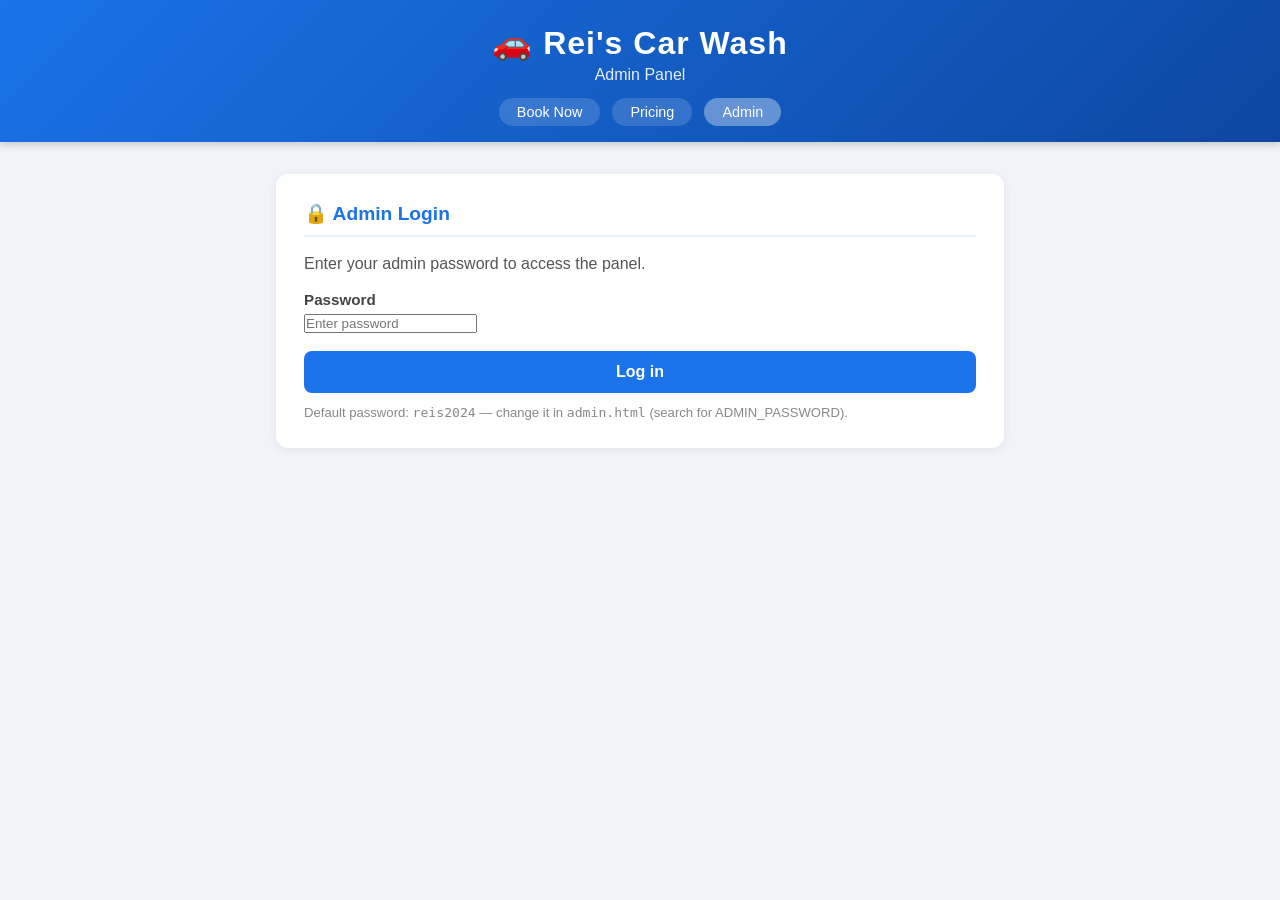
==== admin.html @ 037c61a2 "Add Rei's Car Wash scheduling and payment system Full-featured car wash booking system with no paid " ====
<!DOCTYPE html>
<html lang="en">
<head>
  <meta charset="UTF-8" />
  <meta name="viewport" content="width=device-width, initial-scale=1.0" />
  <title>Admin – Rei's Car Wash</title>
  <link rel="stylesheet" href="style.css" />
</head>
<body>

<header>
  <h1>🚗 Rei's Car Wash</h1>
  <p>Admin Panel</p>
  <nav>
    <a href="index.html">Book Now</a>
    <a href="pricing.html">Pricing</a>
    <a href="admin.html" class="active">Admin</a>
  </nav>
</header>

<div class="container">

  <!-- ── Password gate ─────────────────────── -->
  <div id="loginGate" class="card">
    <h2>🔒 Admin Login</h2>
    <p style="color:#555;margin-bottom:18px">Enter your admin password to access the panel.</p>
    <div class="form-group">
      <label for="adminPass">Password</label>
      <input type="password" id="adminPass" placeholder="Enter password" />
    </div>
    <button class="btn btn-primary" onclick="adminLogin()">Log in</button>
    <p style="margin-top:12px;font-size:0.82rem;color:#888">
      Default password: <code>reis2024</code>
      — change it in <code>admin.html</code> (search for ADMIN_PASSWORD).
    </p>
  </div>

  <!-- ── Admin content (hidden until login) ─ -->
  <div id="adminContent" style="display:none">

    <!-- Tabs -->
    <div style="display:flex;gap:10px;margin-bottom:20px;flex-wrap:wrap">
      <button class="btn btn-primary btn-sm" onclick="showTab('bookings')">📅 Bookings</button>
      <button class="btn btn-secondary btn-sm" onclick="showTab('schedule')">🕐 Schedule</button>
      <button class="btn btn-secondary btn-sm" onclick="showTab('pricing')">💰 Pricing</button>
      <button class="btn btn-secondary btn-sm" onclick="showTab('settings')">⚙️ Settings</button>
      <button class="btn btn-danger btn-sm" onclick="adminLogout()" style="margin-left:auto">Log out</button>
    </div>

    <!-- ── Bookings tab ──────────────────── -->
    <div id="tab-bookings" class="tab-panel">

      <div class="card">
        <h2>All Bookings</h2>

        <!-- Filter bar -->
        <div style="display:flex;gap:10px;margin-bottom:18px;flex-wrap:wrap;align-items:center">
          <input type="date" id="filterDate" style="flex:1;min-width:140px"
                 onchange="renderBookings()" placeholder="Filter by date" />
          <select id="filterStatus" style="flex:1;min-width:120px" onchange="renderBookings()">
            <option value="">All statuses</option>
            <option value="pending">Pending</option>
            <option value="confirmed">Confirmed</option>
            <option value="cancelled">Cancelled</option>
          </select>
          <button class="btn btn-secondary btn-sm" onclick="clearFilters()">Clear</button>
        </div>

        <div id="bookingsList"></div>
        <p id="noBookings" style="color:#888;text-align:center;display:none">No bookings found.</p>
      </div>

      <!-- Booking stats -->
      <div class="card">
        <h2>Quick Stats</h2>
        <div id="statsPanel" style="display:grid;grid-template-columns:repeat(auto-fit,minmax(140px,1fr));gap:16px"></div>
      </div>
    </div>

    <!-- ── Schedule tab ──────────────────── -->
    <div id="tab-schedule" class="tab-panel" style="display:none">
      <div class="card">
        <h2>Weekly Schedule</h2>
        <p style="color:#555;margin-bottom:18px">
          Toggle days on/off and set your opening &amp; closing times. Changes save automatically.
        </p>
        <div id="scheduleEditor"></div>
        <button class="btn btn-primary" style="margin-top:18px" onclick="saveSchedule()">
          💾 Save Schedule
        </button>
        <div id="scheduleMsg" style="margin-top:10px"></div>
      </div>
    </div>

    <!-- ── Pricing tab ───────────────────── -->
    <div id="tab-pricing" class="tab-panel" style="display:none">
      <div class="card">
        <h2>Edit Prices &amp; Durations</h2>
        <p style="color:#555;margin-bottom:18px">
          Update prices and service durations. Changes take effect immediately.
        </p>
        <div id="pricingEditor"></div>
        <button class="btn btn-primary" style="margin-top:18px" onclick="savePricing()">
          💾 Save Prices
        </button>
        <div id="pricingMsg" style="margin-top:10px"></div>
      </div>
    </div>

    <!-- ── Settings tab ─────────────────── -->
    <div id="tab-settings" class="tab-panel" style="display:none">
      <div class="card">
        <h2>Business Settings</h2>
        <div class="form-group">
          <label>Business name</label>
          <input type="text" id="settingName" />
        </div>
        <div class="form-group">
          <label>Your email (for records)</label>
          <input type="email" id="settingEmail" />
        </div>
        <div class="form-group">
          <label>PayPal.me username</label>
          <input type="text" id="settingPaypal" placeholder="e.g. ReisCarWash" />
          <small style="color:#888">Customers will pay to paypal.me/<em>YourUsername</em></small>
        </div>
        <div class="form-group">
          <label>Booking window (days ahead)</label>
          <input type="number" id="settingWindow" min="1" max="90" />
        </div>
        <div class="form-group">
          <label>Confirmation message</label>
          <textarea id="settingMsg"></textarea>
        </div>
        <button class="btn btn-primary" onclick="saveSettings()">💾 Save Settings</button>
        <div id="settingsMsg" style="margin-top:10px"></div>
      </div>

      <div class="card">
        <h2>⚠️ Danger Zone</h2>
        <p style="color:#555;margin-bottom:14px">These actions cannot be undone.</p>
        <button class="btn btn-danger" onclick="clearAllBookings()">🗑️ Delete all bookings</button>
        <button class="btn btn-danger" style="margin-left:10px" onclick="resetSchedule()">↩️ Reset schedule to default</button>
      </div>
    </div>

  </div><!-- /#adminContent -->

</div><!-- /.container -->

<script src="data.js"></script>
<script>
/* ============================================
   Admin panel logic
   ============================================ */

// ── Change this password ──────────────────────
const ADMIN_PASSWORD = "reis2024";
// ─────────────────────────────────────────────

function adminLogin() {
  const pass = document.getElementById("adminPass").value;
  if (pass === ADMIN_PASSWORD) {
    sessionStorage.setItem("rcw_admin", "1");
    document.getElementById("loginGate").style.display = "none";
    document.getElementById("adminContent").style.display = "block";
    showTab("bookings");
    loadSettings();
  } else {
    alert("Incorrect password. Try again.");
  }
}

function adminLogout() {
  sessionStorage.removeItem("rcw_admin");
  location.reload();
}

// Auto-login if already authenticated this session
if (sessionStorage.getItem("rcw_admin") === "1") {
  document.getElementById("loginGate").style.display = "none";
  document.getElementById("adminContent").style.display = "block";
}

// ── Tab switching ────────────────────────────
function showTab(name) {
  document.querySelectorAll(".tab-panel").forEach(el => el.style.display = "none");
  document.getElementById("tab-" + name).style.display = "block";

  if (name === "bookings")  { renderBookings(); renderStats(); }
  if (name === "schedule")  renderScheduleEditor();
  if (name === "pricing")   renderPricingEditor();
  if (name === "settings")  loadSettings();
}

// ── Bookings ─────────────────────────────────
function renderBookings() {
  const filterDate   = document.getElementById("filterDate").value;
  const filterStatus = document.getElementById("filterStatus").value;

  let bookings = Storage.getBookings();
  if (filterDate)   bookings = bookings.filter(b => b.date === filterDate);
  if (filterStatus) bookings = bookings.filter(b => b.status === filterStatus);

  // Sort newest first
  bookings.sort((a, b) => new Date(b.createdAt) - new Date(a.createdAt));

  const list = document.getElementById("bookingsList");
  const none = document.getElementById("noBookings");

  if (bookings.length === 0) {
    list.innerHTML = "";
    none.style.display = "block";
    return;
  }
  none.style.display = "none";

  list.innerHTML = bookings.map(b => {
    const svc = SERVICES.find(s => s.id === b.serviceId);
    const car = CAR_TYPES.find(c => c.id === b.carTypeId);
    const price = svc && car ? svc.prices[car.id] : "?";
    return `
      <div class="booking-item">
        <div class="booking-info">
          <div class="name">${b.customerName} <span class="badge badge-${b.status}">${b.status}</span></div>
          <div class="details">
            📅 ${Utils.formatDate(b.date)} at ${Utils.formatTime(b.time)} &nbsp;|&nbsp;
            ${car ? car.icon + " " + car.name : "?"} &nbsp;|&nbsp;
            ${svc ? svc.icon + " " + svc.name : "?"} &nbsp;|&nbsp;
            ${CONFIG.currency}${price}
          </div>
          <div class="details" style="margin-top:3px">
            📧 ${b.customerEmail}
            ${b.customerPhone ? " | 📞 " + b.customerPhone : ""}
            ${b.customerNotes ? " | 📝 " + b.customerNotes : ""}
          </div>
        </div>
        <div class="booking-actions">
          ${b.status === "pending" ? `
            <button class="btn btn-sm" style="background:#43a047;color:white"
              onclick="changeStatus('${b.id}','confirmed')">✅ Confirm</button>
          ` : ""}
          ${b.status !== "cancelled" ? `
            <button class="btn btn-danger btn-sm"
              onclick="changeStatus('${b.id}','cancelled')">✗ Cancel</button>
          ` : ""}
          <button class="btn btn-secondary btn-sm"
            onclick="deleteBookingAdmin('${b.id}')">🗑</button>
          <a class="btn btn-secondary btn-sm" href="${Utils.mailtoLink(b)}" target="_blank">📧</a>
        </div>
      </div>
    `;
  }).join("");
}

function changeStatus(id, status) {
  Storage.updateBookingStatus(id, status);
  renderBookings();
  renderStats();
}

function deleteBookingAdmin(id) {
  if (confirm("Delete this booking permanently?")) {
    Storage.deleteBooking(id);
    renderBookings();
    renderStats();
  }
}

function clearFilters() {
  document.getElementById("filterDate").value = "";
  document.getElementById("filterStatus").value = "";
  renderBookings();
}

function clearAllBookings() {
  if (confirm("Delete ALL bookings? This cannot be undone.")) {
    Storage.saveBookings([]);
    renderBookings();
    renderStats();
  }
}

// ── Stats ─────────────────────────────────────
function renderStats() {
  const all    = Storage.getBookings();
  const today  = new Date().toISOString().split("T")[0];
  const stats  = [
    { label: "Total bookings", value: all.length, icon: "📋" },
    { label: "Today",     value: all.filter(b => b.date === today).length, icon: "📅" },
    { label: "Pending",   value: all.filter(b => b.status === "pending").length, icon: "⏳" },
    { label: "Confirmed", value: all.filter(b => b.status === "confirmed").length, icon: "✅" },
    { label: "Cancelled", value: all.filter(b => b.status === "cancelled").length, icon: "✗" },
    {
      label: "Est. Revenue",
      icon: "💵",
      value: CONFIG.currency + all
        .filter(b => b.status !== "cancelled")
        .reduce((sum, b) => {
          const s = SERVICES.find(sv => sv.id === b.serviceId);
          return sum + (s ? (s.prices[b.carTypeId] || 0) : 0);
        }, 0)
    }
  ];

  document.getElementById("statsPanel").innerHTML = stats.map(s => `
    <div style="text-align:center;padding:14px;background:#f8f9fa;border-radius:8px">
      <div style="font-size:1.6rem">${s.icon}</div>
      <div style="font-size:1.4rem;font-weight:700;color:#1a73e8">${s.value}</div>
      <div style="font-size:0.82rem;color:#666">${s.label}</div>
    </div>
  `).join("");
}

// ── Schedule editor ───────────────────────────
function renderScheduleEditor() {
  const schedule = Storage.getSchedule();
  const days = ["monday","tuesday","wednesday","thursday","friday","saturday","sunday"];
  const labels = ["Monday","Tuesday","Wednesday","Thursday","Friday","Saturday","Sunday"];

  document.getElementById("scheduleEditor").innerHTML = days.map((d, i) => {
    const s = schedule[d];
    return `
      <div style="display:flex;gap:12px;align-items:center;flex-wrap:wrap;margin-bottom:14px;padding:14px;border:1.5px solid ${s.open?"#1a73e8":"#d0d7de"};border-radius:10px;background:${s.open?"#e8f0fe":"#fafafa"}">
        <label style="min-width:100px;font-weight:700;cursor:pointer;display:flex;align-items:center;gap:8px">
          <input type="checkbox" id="open-${d}" ${s.open ? "checked" : ""}
                 onchange="toggleDay('${d}')" style="width:18px;height:18px" />
          ${labels[i]}
        </label>
        <div class="time-range" style="${s.open?"":"opacity:0.4;pointer-events:none"}" id="times-${d}">
          <input type="time" id="start-${d}" value="${s.start}" style="width:120px" />
          <span>to</span>
          <input type="time" id="end-${d}"   value="${s.end}"   style="width:120px" />
          <span style="color:#888;font-size:0.85rem">
            Slots every
            <select id="step-${d}" style="width:70px">
              ${[30,45,60,90,120].map(v => `<option value="${v}" ${s.slotStep==v?"selected":""}>${v}m</option>`).join("")}
            </select>
          </span>
        </div>
      </div>
    `;
  }).join("");
}

function toggleDay(day) {
  const isOpen = document.getElementById("open-" + day).checked;
  const timesEl = document.getElementById("times-" + day);
  const wrapper = timesEl.closest("div");
  timesEl.style.opacity = isOpen ? "1" : "0.4";
  timesEl.style.pointerEvents = isOpen ? "auto" : "none";
  wrapper.style.background = isOpen ? "#e8f0fe" : "#fafafa";
  wrapper.style.borderColor = isOpen ? "#1a73e8" : "#d0d7de";
}

function saveSchedule() {
  const days = ["monday","tuesday","wednesday","thursday","friday","saturday","sunday"];
  const schedule = {};
  days.forEach(d => {
    schedule[d] = {
      open:     document.getElementById("open-" + d).checked,
      start:    document.getElementById("start-" + d).value,
      end:      document.getElementById("end-" + d).value,
      slotStep: parseInt(document.getElementById("step-" + d).value)
    };
  });
  Storage.saveSchedule(schedule);
  document.getElementById("scheduleMsg").innerHTML =
    `<div class="alert alert-success">✅ Schedule saved!</div>`;
  setTimeout(() => document.getElementById("scheduleMsg").innerHTML = "", 3000);
}

function resetSchedule() {
  if (confirm("Reset schedule to default?")) {
    Storage.saveSchedule(JSON.parse(JSON.stringify(DEFAULT_SCHEDULE)));
    renderScheduleEditor();
  }
}

// ── Pricing editor ────────────────────────────
// Prices are stored in localStorage so they override data.js defaults
function getPricing() {
  const saved = localStorage.getItem("rcw_pricing");
  return saved ? JSON.parse(saved) : null;
}

function savePricingData(data) {
  localStorage.setItem("rcw_pricing", JSON.stringify(data));
}

function renderPricingEditor() {
  const editor = document.getElementById("pricingEditor");
  editor.innerHTML = SERVICES.map(s => `
    <div style="margin-bottom:20px;padding:16px;border:1.5px solid #e0e0e0;border-radius:10px">
      <div style="font-weight:700;font-size:1.05rem;margin-bottom:12px">${s.icon} ${s.name}</div>
      <div class="form-group">
        <label>Duration (minutes)</label>
        <input type="number" id="dur-${s.id}" value="${s.duration}" min="5" max="300" />
      </div>
      ${CAR_TYPES.map(c => `
        <div class="form-group">
          <label>${c.icon} ${c.name} price (${CONFIG.currency})</label>
          <input type="number" id="price-${s.id}-${c.id}" value="${s.prices[c.id]}" min="0" step="0.50" />
        </div>
      `).join("")}
    </div>
  `).join("");
}

function savePricing() {
  const data = {};
  SERVICES.forEach(s => {
    data[s.id] = {
      duration: parseInt(document.getElementById("dur-" + s.id).value),
      prices: {}
    };
    CAR_TYPES.forEach(c => {
      data[s.id].prices[c.id] = parseFloat(document.getElementById(`price-${s.id}-${c.id}`).value);
    });
    // Apply to live SERVICES array so it takes effect immediately
    s.duration = data[s.id].duration;
    s.prices = data[s.id].prices;
  });
  savePricingData(data);
  document.getElementById("pricingMsg").innerHTML =
    `<div class="alert alert-success">✅ Prices saved! Customers will see the new prices immediately.</div>`;
  setTimeout(() => document.getElementById("pricingMsg").innerHTML = "", 3000);
}

// ── Settings ──────────────────────────────────
function loadSettings() {
  const saved = localStorage.getItem("rcw_settings");
  const s = saved ? JSON.parse(saved) : CONFIG;
  document.getElementById("settingName").value    = s.businessName || CONFIG.businessName;
  document.getElementById("settingEmail").value   = s.ownerEmail   || CONFIG.ownerEmail;
  document.getElementById("settingPaypal").value  = s.paypalUsername|| CONFIG.paypalUsername;
  document.getElementById("settingWindow").value  = s.bookingWindowDays || CONFIG.bookingWindowDays;
  document.getElementById("settingMsg").value     = s.confirmationMessage || CONFIG.confirmationMessage;
}

function saveSettings() {
  const s = {
    businessName:        document.getElementById("settingName").value.trim(),
    ownerEmail:          document.getElementById("settingEmail").value.trim(),
    paypalUsername:      document.getElementById("settingPaypal").value.trim(),
    bookingWindowDays:   parseInt(document.getElementById("settingWindow").value),
    confirmationMessage: document.getElementById("settingMsg").value.trim()
  };
  localStorage.setItem("rcw_settings", JSON.stringify(s));
  // Apply live
  Object.assign(CONFIG, s);
  document.getElementById("settingsMsg").innerHTML =
    `<div class="alert alert-success">✅ Settings saved!</div>`;
  setTimeout(() => document.getElementById("settingsMsg").innerHTML = "", 3000);
}

// ── Init ──────────────────────────────────────
if (sessionStorage.getItem("rcw_admin") === "1") {
  showTab("bookings");
  loadSettings();
}

// Apply saved pricing on load
(function applyPricing() {
  const saved = getPricing();
  if (!saved) return;
  SERVICES.forEach(s => {
    if (saved[s.id]) {
      s.duration = saved[s.id].duration;
      s.prices   = saved[s.id].prices;
    }
  });
})();

// Apply saved settings on load
(function applySettings() {
  const saved = localStorage.getItem("rcw_settings");
  if (saved) Object.assign(CONFIG, JSON.parse(saved));
})();
</script>

</body>
</html>
---- style.css ----
/* =============================================
   Rei's Car Wash - Main Stylesheet
   ============================================= */

* {
  box-sizing: border-box;
  margin: 0;
  padding: 0;
}

body {
  font-family: 'Segoe UI', Tahoma, Geneva, Verdana, sans-serif;
  background: #f0f4f8;
  color: #333;
  min-height: 100vh;
}

/* ── Header ─────────────────────────────────── */
header {
  background: linear-gradient(135deg, #1a73e8, #0d47a1);
  color: white;
  text-align: center;
  padding: 24px 16px 16px;
  box-shadow: 0 2px 8px rgba(0,0,0,0.2);
}

header h1 {
  font-size: 2rem;
  letter-spacing: 1px;
}

header p {
  opacity: 0.9;
  margin-top: 4px;
  font-size: 1rem;
}

nav {
  display: flex;
  justify-content: center;
  gap: 12px;
  margin-top: 14px;
  flex-wrap: wrap;
}

nav a {
  color: white;
  text-decoration: none;
  background: rgba(255,255,255,0.15);
  padding: 6px 18px;
  border-radius: 20px;
  font-size: 0.9rem;
  transition: background 0.2s;
}

nav a:hover, nav a.active {
  background: rgba(255,255,255,0.35);
}

/* ── Main container ──────────────────────────── */
.container {
  max-width: 760px;
  margin: 32px auto;
  padding: 0 16px;
}

/* ── Cards ──────────────────────────────────── */
.card {
  background: white;
  border-radius: 12px;
  padding: 28px;
  margin-bottom: 24px;
  box-shadow: 0 2px 10px rgba(0,0,0,0.07);
}

.card h2 {
  font-size: 1.2rem;
  color: #1a73e8;
  margin-bottom: 18px;
  border-bottom: 2px solid #e8f0fe;
  padding-bottom: 10px;
}

/* ── Form elements ──────────────────────────── */
.form-group {
  margin-bottom: 18px;
}

label {
  display: block;
  font-weight: 600;
  margin-bottom: 6px;
  color: #444;
  font-size: 0.95rem;
}

input[type="text"],
input[type="email"],
input[type="tel"],
input[type="date"],
input[type="time"],
input[type="number"],
select,
textarea {
  width: 100%;
  padding: 10px 14px;
  border: 1.5px solid #d0d7de;
  border-radius: 8px;
  font-size: 1rem;
  transition: border-color 0.2s;
  background: #fafafa;
}

input:focus, select:focus, textarea:focus {
  outline: none;
  border-color: #1a73e8;
  background: white;
}

textarea {
  resize: vertical;
  min-height: 80px;
}

/* ── Service / car type grid ────────────────── */
.option-grid {
  display: grid;
  grid-template-columns: repeat(auto-fit, minmax(190px, 1fr));
  gap: 12px;
  margin-top: 6px;
}

.option-card {
  border: 2px solid #d0d7de;
  border-radius: 10px;
  padding: 14px 16px;
  cursor: pointer;
  transition: all 0.2s;
  user-select: none;
  text-align: center;
}

.option-card:hover {
  border-color: #1a73e8;
  background: #e8f0fe;
}

.option-card.selected {
  border-color: #1a73e8;
  background: #e8f0fe;
}

.option-card input[type="radio"],
.option-card input[type="checkbox"] {
  display: none;
}

.option-card .icon {
  font-size: 1.8rem;
  display: block;
  margin-bottom: 6px;
}

.option-card .name {
  font-weight: 700;
  font-size: 1rem;
  color: #222;
}

.option-card .price {
  color: #1a73e8;
  font-size: 0.9rem;
  font-weight: 600;
  margin-top: 4px;
}

.option-card .duration {
  color: #777;
  font-size: 0.82rem;
  margin-top: 2px;
}

/* ── Time slot picker ───────────────────────── */
.slot-grid {
  display: flex;
  flex-wrap: wrap;
  gap: 10px;
  margin-top: 8px;
}

.slot-btn {
  padding: 8px 16px;
  border: 2px solid #d0d7de;
  border-radius: 8px;
  background: white;
  cursor: pointer;
  font-size: 0.9rem;
  font-weight: 600;
  color: #444;
  transition: all 0.2s;
}

.slot-btn:hover {
  border-color: #1a73e8;
  color: #1a73e8;
}

.slot-btn.selected {
  background: #1a73e8;
  border-color: #1a73e8;
  color: white;
}

.slot-btn.booked {
  background: #f5f5f5;
  color: #bbb;
  border-color: #e0e0e0;
  cursor: not-allowed;
  text-decoration: line-through;
}

/* ── Summary box ────────────────────────────── */
.summary-box {
  background: #e8f0fe;
  border-left: 4px solid #1a73e8;
  border-radius: 8px;
  padding: 16px 20px;
  margin-bottom: 18px;
}

.summary-box h3 {
  color: #1a73e8;
  margin-bottom: 10px;
  font-size: 1rem;
}

.summary-row {
  display: flex;
  justify-content: space-between;
  padding: 4px 0;
  font-size: 0.95rem;
}

.summary-row.total {
  font-weight: 700;
  font-size: 1.05rem;
  border-top: 1px solid #c5d8ff;
  margin-top: 8px;
  padding-top: 8px;
  color: #0d47a1;
}

/* ── Buttons ─────────────────────────────────── */
.btn {
  display: inline-block;
  padding: 12px 28px;
  border-radius: 8px;
  border: none;
  font-size: 1rem;
  font-weight: 700;
  cursor: pointer;
  text-decoration: none;
  transition: all 0.2s;
  text-align: center;
}

.btn-primary {
  background: #1a73e8;
  color: white;
  width: 100%;
}

.btn-primary:hover {
  background: #1558b0;
}

.btn-paypal {
  background: #003087;
  color: white;
  width: 100%;
  margin-top: 10px;
  display: flex;
  align-items: center;
  justify-content: center;
  gap: 10px;
}

.btn-paypal:hover {
  background: #00206b;
}

.btn-secondary {
  background: #f1f3f4;
  color: #444;
  border: 1.5px solid #d0d7de;
}

.btn-secondary:hover {
  background: #e2e5ea;
}

.btn-danger {
  background: #e53935;
  color: white;
  padding: 6px 14px;
  font-size: 0.85rem;
}

.btn-danger:hover {
  background: #b71c1c;
}

.btn-sm {
  padding: 7px 16px;
  font-size: 0.85rem;
}

/* ── Alert / Info boxes ─────────────────────── */
.alert {
  padding: 14px 18px;
  border-radius: 8px;
  margin-bottom: 16px;
  font-size: 0.95rem;
}

.alert-success {
  background: #e8f5e9;
  border-left: 4px solid #43a047;
  color: #1b5e20;
}

.alert-info {
  background: #e3f2fd;
  border-left: 4px solid #1e88e5;
  color: #0d47a1;
}

.alert-warning {
  background: #fff8e1;
  border-left: 4px solid #ffb300;
  color: #6d4c00;
}

.alert-error {
  background: #ffebee;
  border-left: 4px solid #e53935;
  color: #b71c1c;
}

/* ── Confirmation page ──────────────────────── */
.confirmation-header {
  text-align: center;
  padding: 20px 0 10px;
}

.confirmation-header .check-icon {
  font-size: 3.5rem;
  display: block;
  margin-bottom: 8px;
}

.confirmation-header h2 {
  font-size: 1.5rem;
  color: #2e7d32;
  border: none;
  margin: 0;
  padding: 0;
}

.confirmation-header p {
  color: #555;
  margin-top: 6px;
}

.detail-table {
  width: 100%;
  border-collapse: collapse;
  margin-top: 10px;
}

.detail-table td {
  padding: 9px 12px;
  border-bottom: 1px solid #eee;
  font-size: 0.95rem;
}

.detail-table td:first-child {
  font-weight: 600;
  color: #555;
  width: 40%;
}

/* ── Admin specific ─────────────────────────── */
.schedule-grid {
  display: grid;
  grid-template-columns: repeat(auto-fill, minmax(140px, 1fr));
  gap: 10px;
  margin-top: 8px;
}

.day-card {
  border: 2px solid #d0d7de;
  border-radius: 10px;
  padding: 12px;
  text-align: center;
  cursor: pointer;
  transition: all 0.2s;
  user-select: none;
}

.day-card.active {
  border-color: #1a73e8;
  background: #e8f0fe;
}

.day-card .day-name {
  font-weight: 700;
  margin-bottom: 6px;
}

.day-card .day-hours {
  font-size: 0.78rem;
  color: #666;
}

.time-range {
  display: flex;
  gap: 10px;
  align-items: center;
}

.time-range span {
  color: #777;
  font-size: 0.9rem;
}

.bookings-list {
  list-style: none;
}

.booking-item {
  display: flex;
  justify-content: space-between;
  align-items: center;
  padding: 12px 14px;
  border: 1px solid #e0e0e0;
  border-radius: 8px;
  margin-bottom: 10px;
  background: #fafafa;
  flex-wrap: wrap;
  gap: 8px;
}

.booking-item .booking-info .name {
  font-weight: 700;
  font-size: 1rem;
}

.booking-item .booking-info .details {
  font-size: 0.85rem;
  color: #666;
  margin-top: 2px;
}

.booking-item .booking-actions {
  display: flex;
  gap: 8px;
}

.badge {
  display: inline-block;
  padding: 2px 10px;
  border-radius: 12px;
  font-size: 0.78rem;
  font-weight: 700;
}

.badge-pending {
  background: #fff8e1;
  color: #f57f17;
}

.badge-confirmed {
  background: #e8f5e9;
  color: #2e7d32;
}

.badge-cancelled {
  background: #ffebee;
  color: #c62828;
}

/* ── Pricing table ──────────────────────────── */
.pricing-table {
  width: 100%;
  border-collapse: collapse;
  font-size: 0.95rem;
}

.pricing-table th {
  background: #1a73e8;
  color: white;
  padding: 10px 14px;
  text-align: left;
}

.pricing-table td {
  padding: 10px 14px;
  border-bottom: 1px solid #e0e0e0;
}

.pricing-table tr:last-child td {
  border-bottom: none;
}

.pricing-table tr:nth-child(even) td {
  background: #f8f9fa;
}

/* ── Responsive ─────────────────────────────── */
@media (max-width: 500px) {
  header h1 { font-size: 1.5rem; }
  .container { padding: 0 10px; }
  .card { padding: 18px; }
  .time-range { flex-direction: column; align-items: flex-start; }
}

/* ── Print styles (for confirmation) ───────── */
@media print {
  header nav, .btn, .no-print { display: none !important; }
  body { background: white; }
  .card { box-shadow: none; border: 1px solid #ccc; }
}
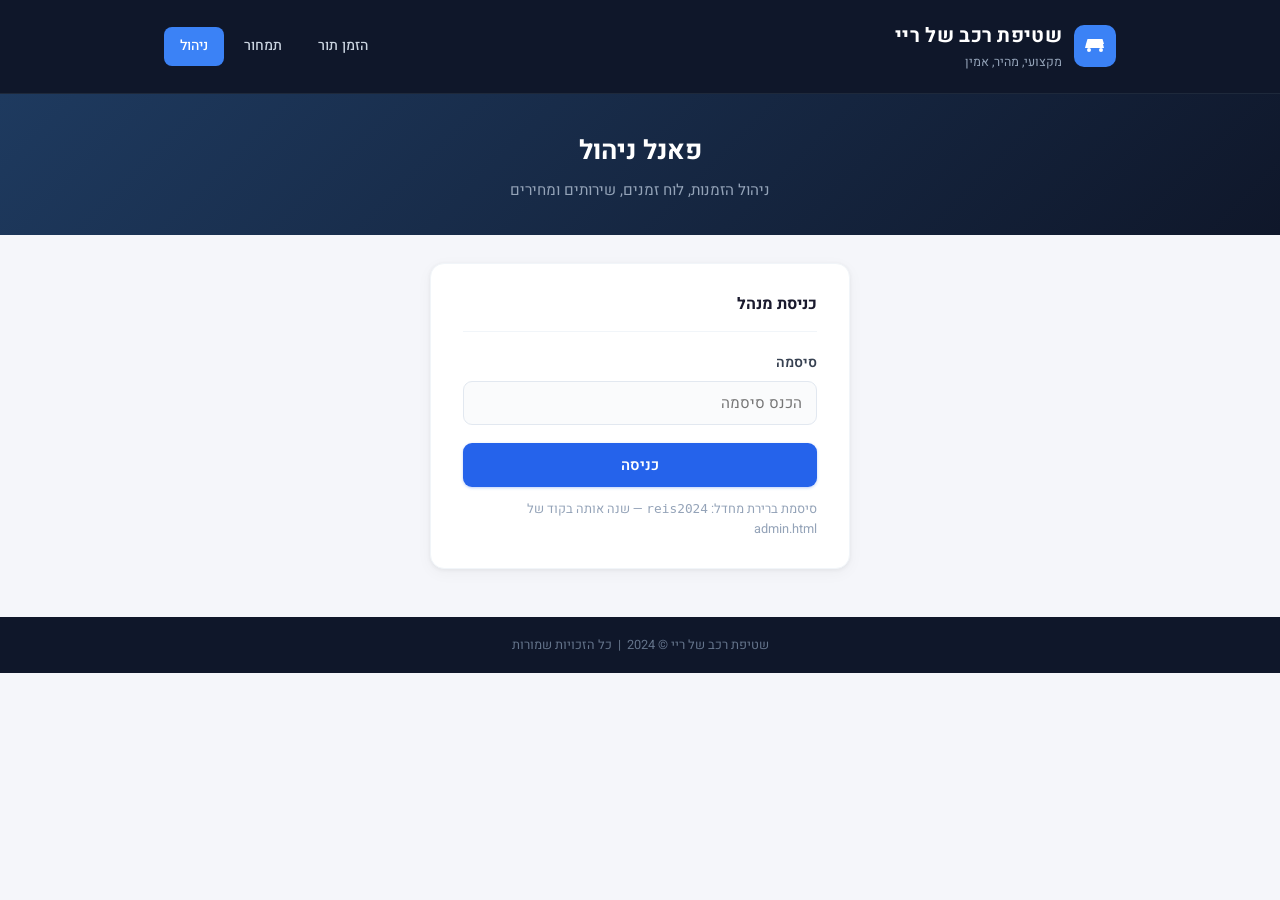
==== commit c638622d: "Fix step 4 next button, booked slot blocking, full Hebrew rewrite - Add "המשך לתשלום" (next) button " ====
--- a/admin.html
+++ b/admin.html
@@ -1,173 +1,211 @@
 <!DOCTYPE html>
-<html lang="en">
+<html lang="he" dir="rtl">
 <head>
   <meta charset="UTF-8" />
   <meta name="viewport" content="width=device-width, initial-scale=1.0" />
-  <title>Admin – Rei's Car Wash</title>
+  <title>ניהול - שטיפת רכב של ריי</title>
   <link rel="stylesheet" href="style.css" />
 </head>
 <body>
 
 <header>
-  <h1>🚗 Rei's Car Wash</h1>
-  <p>Admin Panel</p>
-  <nav>
-    <a href="index.html">Book Now</a>
-    <a href="pricing.html">Pricing</a>
-    <a href="admin.html" class="active">Admin</a>
-  </nav>
+  <div class="header-top">
+    <div class="logo">
+      <div class="logo-icon">
+        <svg viewBox="0 0 24 24" xmlns="http://www.w3.org/2000/svg">
+          <path d="M21 10H3l1.5-5h15L21 10zM3 10l-1 4h19l-1-4M6 18a2 2 0 1 0 0-4 2 2 0 0 0 0 4zM18 18a2 2 0 1 0 0-4 2 2 0 0 0 0 4z"/>
+        </svg>
+      </div>
+      <div class="logo-text">
+        <h1>שטיפת רכב של ריי</h1>
+        <p>מקצועי, מהיר, אמין</p>
+      </div>
+    </div>
+    <nav>
+      <a href="index.html">הזמן תור</a>
+      <a href="pricing.html">תמחור</a>
+      <a href="admin.html" class="active">ניהול</a>
+    </nav>
+  </div>
+  <div class="header-divider"></div>
 </header>
 
+<div class="page-hero">
+  <h2>פאנל ניהול</h2>
+  <p>ניהול הזמנות, לוח זמנים, שירותים ומחירים</p>
+</div>
+
 <div class="container">
 
-  <!-- ── Password gate ─────────────────────── -->
-  <div id="loginGate" class="card">
-    <h2>🔒 Admin Login</h2>
-    <p style="color:#555;margin-bottom:18px">Enter your admin password to access the panel.</p>
+  <!-- Login gate -->
+  <div id="loginGate" class="card" style="max-width:420px;margin:0 auto">
+    <div class="card-title">כניסת מנהל</div>
     <div class="form-group">
-      <label for="adminPass">Password</label>
-      <input type="password" id="adminPass" placeholder="Enter password" />
-    </div>
-    <button class="btn btn-primary" onclick="adminLogin()">Log in</button>
-    <p style="margin-top:12px;font-size:0.82rem;color:#888">
-      Default password: <code>reis2024</code>
-      — change it in <code>admin.html</code> (search for ADMIN_PASSWORD).
+      <label for="adminPass">סיסמה</label>
+      <input type="password" id="adminPass" placeholder="הכנס סיסמה" />
+    </div>
+    <button class="btn btn-primary" onclick="adminLogin()">כניסה</button>
+    <p style="margin-top:12px;font-size:0.8rem;color:#94a3b8">
+      סיסמת ברירת מחדל: <code>reis2024</code> — שנה אותה בקוד של admin.html
     </p>
   </div>
 
-  <!-- ── Admin content (hidden until login) ─ -->
+  <!-- Admin content -->
   <div id="adminContent" style="display:none">
 
-    <!-- Tabs -->
-    <div style="display:flex;gap:10px;margin-bottom:20px;flex-wrap:wrap">
-      <button class="btn btn-primary btn-sm" onclick="showTab('bookings')">📅 Bookings</button>
-      <button class="btn btn-secondary btn-sm" onclick="showTab('schedule')">🕐 Schedule</button>
-      <button class="btn btn-secondary btn-sm" onclick="showTab('pricing')">💰 Pricing</button>
-      <button class="btn btn-secondary btn-sm" onclick="showTab('settings')">⚙️ Settings</button>
-      <button class="btn btn-danger btn-sm" onclick="adminLogout()" style="margin-left:auto">Log out</button>
-    </div>
-
-    <!-- ── Bookings tab ──────────────────── -->
+    <div class="admin-tabs">
+      <button class="tab-btn active" onclick="showTab('bookings', this)">הזמנות</button>
+      <button class="tab-btn" onclick="showTab('schedule', this)">לוח זמנים</button>
+      <button class="tab-btn" onclick="showTab('services', this)">שירותים ומחירים</button>
+      <button class="tab-btn" onclick="showTab('cartypes', this)">סוגי רכב</button>
+      <button class="tab-btn" onclick="showTab('settings', this)">הגדרות</button>
+      <button class="tab-btn tab-danger" onclick="adminLogout()">יציאה</button>
+    </div>
+
+    <!-- ── Bookings ───────────────────────────── -->
     <div id="tab-bookings" class="tab-panel">
 
       <div class="card">
-        <h2>All Bookings</h2>
-
-        <!-- Filter bar -->
-        <div style="display:flex;gap:10px;margin-bottom:18px;flex-wrap:wrap;align-items:center">
-          <input type="date" id="filterDate" style="flex:1;min-width:140px"
-                 onchange="renderBookings()" placeholder="Filter by date" />
-          <select id="filterStatus" style="flex:1;min-width:120px" onchange="renderBookings()">
-            <option value="">All statuses</option>
-            <option value="pending">Pending</option>
-            <option value="confirmed">Confirmed</option>
-            <option value="cancelled">Cancelled</option>
+        <div class="card-title">כל ההזמנות</div>
+
+        <div class="filter-bar">
+          <input type="date" id="filterDate" onchange="renderBookings()" />
+          <select id="filterStatus" onchange="renderBookings()">
+            <option value="">כל הסטטוסים</option>
+            <option value="pending">ממתין</option>
+            <option value="confirmed">מאושר</option>
+            <option value="cancelled">מבוטל</option>
           </select>
-          <button class="btn btn-secondary btn-sm" onclick="clearFilters()">Clear</button>
+          <button class="btn btn-secondary btn-sm" onclick="clearFilters()">נקה</button>
         </div>
 
         <div id="bookingsList"></div>
-        <p id="noBookings" style="color:#888;text-align:center;display:none">No bookings found.</p>
-      </div>
-
-      <!-- Booking stats -->
-      <div class="card">
-        <h2>Quick Stats</h2>
-        <div id="statsPanel" style="display:grid;grid-template-columns:repeat(auto-fit,minmax(140px,1fr));gap:16px"></div>
-      </div>
-    </div>
-
-    <!-- ── Schedule tab ──────────────────── -->
+        <p id="noBookings" style="color:#94a3b8;text-align:center;padding:20px;display:none">לא נמצאו הזמנות.</p>
+      </div>
+
+      <div class="card">
+        <div class="card-title">סטטיסטיקות</div>
+        <div class="stats-grid" id="statsPanel"></div>
+      </div>
+    </div>
+
+    <!-- ── Schedule ───────────────────────────── -->
     <div id="tab-schedule" class="tab-panel" style="display:none">
       <div class="card">
-        <h2>Weekly Schedule</h2>
-        <p style="color:#555;margin-bottom:18px">
-          Toggle days on/off and set your opening &amp; closing times. Changes save automatically.
-        </p>
+        <div class="card-title">לוח זמנים שבועי</div>
+        <p style="color:#64748b;font-size:0.88rem;margin-bottom:18px">הפעל או כבה ימים וקבע שעות פעילות. השינויים נשמרים מיד.</p>
         <div id="scheduleEditor"></div>
-        <button class="btn btn-primary" style="margin-top:18px" onclick="saveSchedule()">
-          💾 Save Schedule
-        </button>
+        <div style="margin-top:18px;display:flex;gap:10px;flex-wrap:wrap">
+          <button class="btn btn-primary" style="width:auto;padding:11px 28px" onclick="saveSchedule()">שמור לוח זמנים</button>
+          <button class="btn btn-secondary" onclick="resetSchedule()">אפס לברירת מחדל</button>
+        </div>
         <div id="scheduleMsg" style="margin-top:10px"></div>
       </div>
     </div>
 
-    <!-- ── Pricing tab ───────────────────── -->
-    <div id="tab-pricing" class="tab-panel" style="display:none">
-      <div class="card">
-        <h2>Edit Prices &amp; Durations</h2>
-        <p style="color:#555;margin-bottom:18px">
-          Update prices and service durations. Changes take effect immediately.
-        </p>
-        <div id="pricingEditor"></div>
-        <button class="btn btn-primary" style="margin-top:18px" onclick="savePricing()">
-          💾 Save Prices
-        </button>
-        <div id="pricingMsg" style="margin-top:10px"></div>
-      </div>
-    </div>
-
-    <!-- ── Settings tab ─────────────────── -->
+    <!-- ── Services & Pricing ─────────────────── -->
+    <div id="tab-services" class="tab-panel" style="display:none">
+      <div class="card">
+        <div class="card-title">שירותים, מחירים ומשכים</div>
+        <p style="color:#64748b;font-size:0.88rem;margin-bottom:18px">ערוך שמות, תיאורים, משכים ומחירים לכל שירות וסוג רכב.</p>
+        <div id="servicesEditor"></div>
+        <div style="margin-top:18px;display:flex;gap:10px;flex-wrap:wrap">
+          <button class="btn btn-primary" style="width:auto;padding:11px 28px" onclick="saveServices()">שמור שירותים</button>
+        </div>
+        <div id="servicesMsg" style="margin-top:10px"></div>
+      </div>
+    </div>
+
+    <!-- ── Car Types ──────────────────────────── -->
+    <div id="tab-cartypes" class="tab-panel" style="display:none">
+      <div class="card">
+        <div class="card-title">סוגי רכב</div>
+        <p style="color:#64748b;font-size:0.88rem;margin-bottom:18px">ערוך את שמות וסוגי הרכבים שהלקוחות יכולים לבחור.</p>
+        <div id="carTypesEditor"></div>
+        <div style="margin-top:18px;display:flex;gap:10px;flex-wrap:wrap">
+          <button class="btn btn-primary" style="width:auto;padding:11px 28px" onclick="saveCarTypes()">שמור סוגי רכב</button>
+        </div>
+        <div id="carTypesMsg" style="margin-top:10px"></div>
+      </div>
+    </div>
+
+    <!-- ── Settings ───────────────────────────── -->
     <div id="tab-settings" class="tab-panel" style="display:none">
       <div class="card">
-        <h2>Business Settings</h2>
-        <div class="form-group">
-          <label>Business name</label>
+        <div class="card-title">הגדרות עסק</div>
+        <div class="form-group">
+          <label>שם העסק</label>
           <input type="text" id="settingName" />
         </div>
         <div class="form-group">
-          <label>Your email (for records)</label>
+          <label>אימייל (לרשומות פנימיות)</label>
           <input type="email" id="settingEmail" />
         </div>
         <div class="form-group">
-          <label>PayPal.me username</label>
-          <input type="text" id="settingPaypal" placeholder="e.g. ReisCarWash" />
-          <small style="color:#888">Customers will pay to paypal.me/<em>YourUsername</em></small>
-        </div>
-        <div class="form-group">
-          <label>Booking window (days ahead)</label>
-          <input type="number" id="settingWindow" min="1" max="90" />
-        </div>
-        <div class="form-group">
-          <label>Confirmation message</label>
+          <label>מזהה ארנק Bitt / DCash</label>
+          <input type="text" id="settingBittId" placeholder="לדוגמה: 1868-555-0000" />
+          <small>זה המספר שאליו הלקוחות ישלחו DCash</small>
+        </div>
+        <div class="form-group">
+          <label>שם חשבון Bitt (מוצג ללקוחות)</label>
+          <input type="text" id="settingBittName" placeholder="לדוגמה: שטיפת רכב של ריי" />
+        </div>
+        <div class="form-group">
+          <label>סמל מטבע</label>
+          <input type="text" id="settingCurrency" style="width:80px" />
+        </div>
+        <div class="form-group">
+          <label>קוד מטבע</label>
+          <input type="text" id="settingCurrencyCode" style="width:100px" placeholder="XCD" />
+        </div>
+        <div class="form-group">
+          <label>טווח הזמנות (ימים קדימה)</label>
+          <input type="number" id="settingWindow" min="1" max="90" style="width:100px" />
+        </div>
+        <div class="form-group">
+          <label>הודעת אישור ללקוח</label>
           <textarea id="settingMsg"></textarea>
         </div>
-        <button class="btn btn-primary" onclick="saveSettings()">💾 Save Settings</button>
+        <button class="btn btn-primary" style="width:auto;padding:11px 28px" onclick="saveSettings()">שמור הגדרות</button>
         <div id="settingsMsg" style="margin-top:10px"></div>
       </div>
 
       <div class="card">
-        <h2>⚠️ Danger Zone</h2>
-        <p style="color:#555;margin-bottom:14px">These actions cannot be undone.</p>
-        <button class="btn btn-danger" onclick="clearAllBookings()">🗑️ Delete all bookings</button>
-        <button class="btn btn-danger" style="margin-left:10px" onclick="resetSchedule()">↩️ Reset schedule to default</button>
+        <div class="card-title">אזור סכנה</div>
+        <p style="color:#64748b;font-size:0.88rem;margin-bottom:16px">פעולות אלו אינן ניתנות לביטול.</p>
+        <div style="display:flex;gap:10px;flex-wrap:wrap">
+          <button class="btn btn-danger" onclick="clearAllBookings()">מחק את כל ההזמנות</button>
+          <button class="btn btn-danger" onclick="resetSchedule()">אפס לוח זמנים לברירת מחדל</button>
+          <button class="btn btn-danger" onclick="resetServices()">אפס שירותים לברירת מחדל</button>
+        </div>
       </div>
     </div>
 
   </div><!-- /#adminContent -->
 
-</div><!-- /.container -->
+</div>
+
+<footer>
+  <p>שטיפת רכב של ריי &copy; 2024 &nbsp;|&nbsp; כל הזכויות שמורות</p>
+</footer>
 
 <script src="data.js"></script>
 <script>
 /* ============================================
-   Admin panel logic
+   Admin panel — Hebrew / Bitt version
    ============================================ */
 
-// ── Change this password ──────────────────────
-const ADMIN_PASSWORD = "reis2024";
-// ─────────────────────────────────────────────
-
+const ADMIN_PASSWORD = "reis2024"; // ← שנה כאן
+
+// ── Auth ──────────────────────────────────────
 function adminLogin() {
-  const pass = document.getElementById("adminPass").value;
-  if (pass === ADMIN_PASSWORD) {
+  if (document.getElementById("adminPass").value === ADMIN_PASSWORD) {
     sessionStorage.setItem("rcw_admin", "1");
     document.getElementById("loginGate").style.display = "none";
     document.getElementById("adminContent").style.display = "block";
-    showTab("bookings");
-    loadSettings();
+    showTab("bookings", document.querySelector(".tab-btn"));
   } else {
-    alert("Incorrect password. Try again.");
+    alert("סיסמה שגויה. נסה שוב.");
   }
 }
 
@@ -176,77 +214,78 @@
   location.reload();
 }
 
-// Auto-login if already authenticated this session
+document.getElementById("adminPass").addEventListener("keydown", e => {
+  if (e.key === "Enter") adminLogin();
+});
+
 if (sessionStorage.getItem("rcw_admin") === "1") {
   document.getElementById("loginGate").style.display = "none";
   document.getElementById("adminContent").style.display = "block";
 }
 
-// ── Tab switching ────────────────────────────
-function showTab(name) {
+// ── Tabs ──────────────────────────────────────
+function showTab(name, btn) {
   document.querySelectorAll(".tab-panel").forEach(el => el.style.display = "none");
+  document.querySelectorAll(".tab-btn").forEach(el => el.classList.remove("active"));
   document.getElementById("tab-" + name).style.display = "block";
+  if (btn) btn.classList.add("active");
 
   if (name === "bookings")  { renderBookings(); renderStats(); }
   if (name === "schedule")  renderScheduleEditor();
-  if (name === "pricing")   renderPricingEditor();
+  if (name === "services")  renderServicesEditor();
+  if (name === "cartypes")  renderCarTypesEditor();
   if (name === "settings")  loadSettings();
 }
 
-// ── Bookings ─────────────────────────────────
+// ── Bookings ──────────────────────────────────
 function renderBookings() {
   const filterDate   = document.getElementById("filterDate").value;
   const filterStatus = document.getElementById("filterStatus").value;
 
-  let bookings = Storage.getBookings();
-  if (filterDate)   bookings = bookings.filter(b => b.date === filterDate);
-  if (filterStatus) bookings = bookings.filter(b => b.status === filterStatus);
-
-  // Sort newest first
-  bookings.sort((a, b) => new Date(b.createdAt) - new Date(a.createdAt));
-
-  const list = document.getElementById("bookingsList");
-  const none = document.getElementById("noBookings");
-
-  if (bookings.length === 0) {
-    list.innerHTML = "";
+  let list = Storage.getBookings();
+  if (filterDate)   list = list.filter(b => b.date === filterDate);
+  if (filterStatus) list = list.filter(b => b.status === filterStatus);
+  list.sort((a, b) => new Date(b.createdAt) - new Date(a.createdAt));
+
+  const container = document.getElementById("bookingsList");
+  const none      = document.getElementById("noBookings");
+
+  if (!list.length) {
+    container.innerHTML = "";
     none.style.display = "block";
     return;
   }
   none.style.display = "none";
 
-  list.innerHTML = bookings.map(b => {
-    const svc = SERVICES.find(s => s.id === b.serviceId);
-    const car = CAR_TYPES.find(c => c.id === b.carTypeId);
+  container.innerHTML = list.map(b => {
+    const svc   = SERVICES.find(s => s.id === b.serviceId);
+    const car   = CAR_TYPES.find(c => c.id === b.carTypeId);
     const price = svc && car ? svc.prices[car.id] : "?";
     return `
       <div class="booking-item">
-        <div class="booking-info">
-          <div class="name">${b.customerName} <span class="badge badge-${b.status}">${b.status}</span></div>
-          <div class="details">
-            📅 ${Utils.formatDate(b.date)} at ${Utils.formatTime(b.time)} &nbsp;|&nbsp;
-            ${car ? car.icon + " " + car.name : "?"} &nbsp;|&nbsp;
-            ${svc ? svc.icon + " " + svc.name : "?"} &nbsp;|&nbsp;
-            ${CONFIG.currency}${price}
+        <div>
+          <div class="booking-name">
+            ${b.customerName}
+            <span class="badge badge-${b.status}">
+              ${ b.status === "pending" ? "ממתין" : b.status === "confirmed" ? "מאושר" : "מבוטל" }
+            </span>
           </div>
-          <div class="details" style="margin-top:3px">
-            📧 ${b.customerEmail}
-            ${b.customerPhone ? " | 📞 " + b.customerPhone : ""}
-            ${b.customerNotes ? " | 📝 " + b.customerNotes : ""}
+          <div class="booking-detail">
+            ${Utils.formatDate(b.date)} בשעה ${Utils.formatTime(b.time)}
+            &nbsp;|&nbsp; ${car ? car.name : "?"} &nbsp;|&nbsp; ${svc ? svc.name : "?"}
+            &nbsp;|&nbsp; ${CONFIG.currency}${price}
           </div>
+          <div class="booking-detail">
+            ${b.customerEmail}
+            ${b.customerPhone ? " | " + b.customerPhone : ""}
+            ${b.customerNotes ? " | הערה: " + b.customerNotes : ""}
+          </div>
         </div>
         <div class="booking-actions">
-          ${b.status === "pending" ? `
-            <button class="btn btn-sm" style="background:#43a047;color:white"
-              onclick="changeStatus('${b.id}','confirmed')">✅ Confirm</button>
-          ` : ""}
-          ${b.status !== "cancelled" ? `
-            <button class="btn btn-danger btn-sm"
-              onclick="changeStatus('${b.id}','cancelled')">✗ Cancel</button>
-          ` : ""}
-          <button class="btn btn-secondary btn-sm"
-            onclick="deleteBookingAdmin('${b.id}')">🗑</button>
-          <a class="btn btn-secondary btn-sm" href="${Utils.mailtoLink(b)}" target="_blank">📧</a>
+          ${b.status === "pending" ? `<button class="btn btn-success btn-sm" onclick="changeStatus('${b.id}','confirmed')">אשר</button>` : ""}
+          ${b.status !== "cancelled" ? `<button class="btn btn-danger btn-sm" onclick="changeStatus('${b.id}','cancelled')">בטל</button>` : ""}
+          <button class="btn btn-secondary btn-sm" onclick="deleteBookingAdmin('${b.id}')">מחק</button>
+          <a class="btn btn-secondary btn-sm" href="${Utils.mailtoLink(b)}">אימייל</a>
         </div>
       </div>
     `;
@@ -260,7 +299,7 @@
 }
 
 function deleteBookingAdmin(id) {
-  if (confirm("Delete this booking permanently?")) {
+  if (confirm("למחוק הזמנה זו לצמיתות?")) {
     Storage.deleteBooking(id);
     renderBookings();
     renderStats();
@@ -274,7 +313,7 @@
 }
 
 function clearAllBookings() {
-  if (confirm("Delete ALL bookings? This cannot be undone.")) {
+  if (confirm("למחוק את כל ההזמנות? פעולה זו אינה ניתנת לביטול.")) {
     Storage.saveBookings([]);
     renderBookings();
     renderStats();
@@ -283,80 +322,77 @@
 
 // ── Stats ─────────────────────────────────────
 function renderStats() {
-  const all    = Storage.getBookings();
-  const today  = new Date().toISOString().split("T")[0];
-  const stats  = [
-    { label: "Total bookings", value: all.length, icon: "📋" },
-    { label: "Today",     value: all.filter(b => b.date === today).length, icon: "📅" },
-    { label: "Pending",   value: all.filter(b => b.status === "pending").length, icon: "⏳" },
-    { label: "Confirmed", value: all.filter(b => b.status === "confirmed").length, icon: "✅" },
-    { label: "Cancelled", value: all.filter(b => b.status === "cancelled").length, icon: "✗" },
-    {
-      label: "Est. Revenue",
-      icon: "💵",
-      value: CONFIG.currency + all
-        .filter(b => b.status !== "cancelled")
-        .reduce((sum, b) => {
-          const s = SERVICES.find(sv => sv.id === b.serviceId);
-          return sum + (s ? (s.prices[b.carTypeId] || 0) : 0);
-        }, 0)
-    }
+  const all   = Storage.getBookings();
+  const today = new Date().toISOString().split("T")[0];
+  const revenue = all
+    .filter(b => b.status !== "cancelled")
+    .reduce((sum, b) => {
+      const s = SERVICES.find(sv => sv.id === b.serviceId);
+      return sum + (s ? (s.prices[b.carTypeId] || 0) : 0);
+    }, 0);
+
+  const stats = [
+    { label: "סה\"כ הזמנות", value: all.length },
+    { label: "היום",         value: all.filter(b => b.date === today).length },
+    { label: "ממתינות",      value: all.filter(b => b.status === "pending").length },
+    { label: "מאושרות",      value: all.filter(b => b.status === "confirmed").length },
+    { label: "מבוטלות",      value: all.filter(b => b.status === "cancelled").length },
+    { label: "הכנסה משוערת", value: CONFIG.currency + revenue }
   ];
 
   document.getElementById("statsPanel").innerHTML = stats.map(s => `
-    <div style="text-align:center;padding:14px;background:#f8f9fa;border-radius:8px">
-      <div style="font-size:1.6rem">${s.icon}</div>
-      <div style="font-size:1.4rem;font-weight:700;color:#1a73e8">${s.value}</div>
-      <div style="font-size:0.82rem;color:#666">${s.label}</div>
+    <div class="stat-card">
+      <div class="stat-value">${s.value}</div>
+      <div class="stat-label">${s.label}</div>
     </div>
   `).join("");
 }
 
-// ── Schedule editor ───────────────────────────
+// ── Schedule ──────────────────────────────────
+const DAY_NAMES = {
+  monday:"שני", tuesday:"שלישי", wednesday:"רביעי",
+  thursday:"חמישי", friday:"שישי", saturday:"שבת", sunday:"ראשון"
+};
+const DAY_KEYS = ["sunday","monday","tuesday","wednesday","thursday","friday","saturday"];
+
 function renderScheduleEditor() {
   const schedule = Storage.getSchedule();
-  const days = ["monday","tuesday","wednesday","thursday","friday","saturday","sunday"];
-  const labels = ["Monday","Tuesday","Wednesday","Thursday","Friday","Saturday","Sunday"];
-
-  document.getElementById("scheduleEditor").innerHTML = days.map((d, i) => {
+  document.getElementById("scheduleEditor").innerHTML = DAY_KEYS.map(d => {
     const s = schedule[d];
     return `
-      <div style="display:flex;gap:12px;align-items:center;flex-wrap:wrap;margin-bottom:14px;padding:14px;border:1.5px solid ${s.open?"#1a73e8":"#d0d7de"};border-radius:10px;background:${s.open?"#e8f0fe":"#fafafa"}">
-        <label style="min-width:100px;font-weight:700;cursor:pointer;display:flex;align-items:center;gap:8px">
-          <input type="checkbox" id="open-${d}" ${s.open ? "checked" : ""}
-                 onchange="toggleDay('${d}')" style="width:18px;height:18px" />
-          ${labels[i]}
-        </label>
-        <div class="time-range" style="${s.open?"":"opacity:0.4;pointer-events:none"}" id="times-${d}">
-          <input type="time" id="start-${d}" value="${s.start}" style="width:120px" />
-          <span>to</span>
-          <input type="time" id="end-${d}"   value="${s.end}"   style="width:120px" />
-          <span style="color:#888;font-size:0.85rem">
-            Slots every
-            <select id="step-${d}" style="width:70px">
-              ${[30,45,60,90,120].map(v => `<option value="${v}" ${s.slotStep==v?"selected":""}>${v}m</option>`).join("")}
-            </select>
-          </span>
+      <div class="schedule-row ${s.open ? "is-open" : ""}" id="srow-${d}">
+        <div class="day-label">
+          <input type="checkbox" id="open-${d}" ${s.open ? "checked" : ""} onchange="toggleDay('${d}')" />
+          <span>${DAY_NAMES[d]}</span>
+        </div>
+        <div class="time-range" id="times-${d}" style="${s.open ? "" : "opacity:0.35;pointer-events:none"}">
+          <input type="time" id="start-${d}" value="${s.start}" />
+          <span>עד</span>
+          <input type="time" id="end-${d}" value="${s.end}" />
+          <span>תורות כל</span>
+          <select id="step-${d}">
+            ${[30,45,60,90,120].map(v =>
+              `<option value="${v}" ${s.slotStep == v ? "selected" : ""}>${v} דק'</option>`
+            ).join("")}
+          </select>
         </div>
       </div>
     `;
   }).join("");
 }
 
-function toggleDay(day) {
-  const isOpen = document.getElementById("open-" + day).checked;
-  const timesEl = document.getElementById("times-" + day);
-  const wrapper = timesEl.closest("div");
-  timesEl.style.opacity = isOpen ? "1" : "0.4";
-  timesEl.style.pointerEvents = isOpen ? "auto" : "none";
-  wrapper.style.background = isOpen ? "#e8f0fe" : "#fafafa";
-  wrapper.style.borderColor = isOpen ? "#1a73e8" : "#d0d7de";
+function toggleDay(d) {
+  const isOpen = document.getElementById("open-" + d).checked;
+  const times  = document.getElementById("times-" + d);
+  const row    = document.getElementById("srow-" + d);
+  times.style.opacity       = isOpen ? "1" : "0.35";
+  times.style.pointerEvents = isOpen ? "auto" : "none";
+  row.classList.toggle("is-open", isOpen);
 }
 
 function saveSchedule() {
-  const days = ["monday","tuesday","wednesday","thursday","friday","saturday","sunday"];
   const schedule = {};
-  days.forEach(d => {
+  DAY_KEYS.forEach(d => {
     schedule[d] = {
       open:     document.getElementById("open-" + d).checked,
       start:    document.getElementById("start-" + d).value,
@@ -365,118 +401,136 @@
     };
   });
   Storage.saveSchedule(schedule);
-  document.getElementById("scheduleMsg").innerHTML =
-    `<div class="alert alert-success">✅ Schedule saved!</div>`;
-  setTimeout(() => document.getElementById("scheduleMsg").innerHTML = "", 3000);
+  showMsg("scheduleMsg", "לוח הזמנים נשמר בהצלחה.");
 }
 
 function resetSchedule() {
-  if (confirm("Reset schedule to default?")) {
+  if (confirm("לאפס את לוח הזמנים לברירת המחדל?")) {
     Storage.saveSchedule(JSON.parse(JSON.stringify(DEFAULT_SCHEDULE)));
     renderScheduleEditor();
   }
 }
 
-// ── Pricing editor ────────────────────────────
-// Prices are stored in localStorage so they override data.js defaults
-function getPricing() {
-  const saved = localStorage.getItem("rcw_pricing");
-  return saved ? JSON.parse(saved) : null;
-}
-
-function savePricingData(data) {
-  localStorage.setItem("rcw_pricing", JSON.stringify(data));
-}
-
-function renderPricingEditor() {
-  const editor = document.getElementById("pricingEditor");
-  editor.innerHTML = SERVICES.map(s => `
-    <div style="margin-bottom:20px;padding:16px;border:1.5px solid #e0e0e0;border-radius:10px">
-      <div style="font-weight:700;font-size:1.05rem;margin-bottom:12px">${s.icon} ${s.name}</div>
+// ── Services editor ────────────────────────────
+function renderServicesEditor() {
+  document.getElementById("servicesEditor").innerHTML = SERVICES.map((s, i) => `
+    <div class="service-editor-block">
+      <div class="svc-name">שירות ${i + 1}</div>
+
       <div class="form-group">
-        <label>Duration (minutes)</label>
-        <input type="number" id="dur-${s.id}" value="${s.duration}" min="5" max="300" />
-      </div>
-      ${CAR_TYPES.map(c => `
-        <div class="form-group">
-          <label>${c.icon} ${c.name} price (${CONFIG.currency})</label>
-          <input type="number" id="price-${s.id}-${c.id}" value="${s.prices[c.id]}" min="0" step="0.50" />
-        </div>
-      `).join("")}
+        <label>שם השירות</label>
+        <input type="text" id="svc-name-${s.id}" value="${s.name}" />
+      </div>
+      <div class="form-group">
+        <label>תיאור</label>
+        <input type="text" id="svc-desc-${s.id}" value="${s.description}" />
+      </div>
+      <div class="form-group">
+        <label>משך (דקות)</label>
+        <input type="number" id="svc-dur-${s.id}" value="${s.duration}" min="5" max="300" style="width:120px" />
+      </div>
+
+      <div style="font-weight:600;font-size:0.85rem;color:#374151;margin-bottom:10px">מחירים לפי סוג רכב</div>
+      <div class="price-row">
+        ${CAR_TYPES.map(c => `
+          <div class="form-group">
+            <label>${c.name}</label>
+            <input type="number" id="svc-price-${s.id}-${c.id}" value="${s.prices[c.id]}" min="0" step="0.5" />
+          </div>
+        `).join("")}
+      </div>
     </div>
   `).join("");
 }
 
-function savePricing() {
-  const data = {};
+function saveServices() {
   SERVICES.forEach(s => {
-    data[s.id] = {
-      duration: parseInt(document.getElementById("dur-" + s.id).value),
-      prices: {}
-    };
+    s.name        = document.getElementById("svc-name-" + s.id).value.trim();
+    s.description = document.getElementById("svc-desc-" + s.id).value.trim();
+    s.duration    = parseInt(document.getElementById("svc-dur-" + s.id).value);
     CAR_TYPES.forEach(c => {
-      data[s.id].prices[c.id] = parseFloat(document.getElementById(`price-${s.id}-${c.id}`).value);
+      s.prices[c.id] = parseFloat(document.getElementById(`svc-price-${s.id}-${c.id}`).value);
     });
-    // Apply to live SERVICES array so it takes effect immediately
-    s.duration = data[s.id].duration;
-    s.prices = data[s.id].prices;
   });
-  savePricingData(data);
-  document.getElementById("pricingMsg").innerHTML =
-    `<div class="alert alert-success">✅ Prices saved! Customers will see the new prices immediately.</div>`;
-  setTimeout(() => document.getElementById("pricingMsg").innerHTML = "", 3000);
+  Storage.saveServices(SERVICES);
+  showMsg("servicesMsg", "השירותים נשמרו בהצלחה.");
+}
+
+function resetServices() {
+  if (confirm("לאפס שירותים לברירת מחדל?")) {
+    Storage.saveServices(JSON.parse(JSON.stringify(DEFAULT_SERVICES)));
+    SERVICES.length = 0;
+    DEFAULT_SERVICES.forEach(s => SERVICES.push(JSON.parse(JSON.stringify(s))));
+    renderServicesEditor();
+  }
+}
+
+// ── Car types editor ───────────────────────────
+function renderCarTypesEditor() {
+  document.getElementById("carTypesEditor").innerHTML = CAR_TYPES.map((c, i) => `
+    <div class="service-editor-block">
+      <div class="svc-name">סוג רכב ${i + 1}</div>
+      <div class="form-group">
+        <label>שם</label>
+        <input type="text" id="ct-name-${c.id}" value="${c.name}" />
+      </div>
+      <div class="form-group">
+        <label>תיאור (לדוגמה: סדאן, ג'יפ)</label>
+        <input type="text" id="ct-desc-${c.id}" value="${c.description}" />
+      </div>
+    </div>
+  `).join("");
+}
+
+function saveCarTypes() {
+  CAR_TYPES.forEach(c => {
+    c.name        = document.getElementById("ct-name-" + c.id).value.trim();
+    c.description = document.getElementById("ct-desc-" + c.id).value.trim();
+  });
+  Storage.saveCarTypes(CAR_TYPES);
+  showMsg("carTypesMsg", "סוגי הרכב נשמרו בהצלחה.");
 }
 
 // ── Settings ──────────────────────────────────
 function loadSettings() {
-  const saved = localStorage.getItem("rcw_settings");
-  const s = saved ? JSON.parse(saved) : CONFIG;
-  document.getElementById("settingName").value    = s.businessName || CONFIG.businessName;
-  document.getElementById("settingEmail").value   = s.ownerEmail   || CONFIG.ownerEmail;
-  document.getElementById("settingPaypal").value  = s.paypalUsername|| CONFIG.paypalUsername;
-  document.getElementById("settingWindow").value  = s.bookingWindowDays || CONFIG.bookingWindowDays;
-  document.getElementById("settingMsg").value     = s.confirmationMessage || CONFIG.confirmationMessage;
+  const s = Storage.getSettings() || CONFIG;
+  document.getElementById("settingName").value         = s.businessName        || CONFIG.businessName;
+  document.getElementById("settingEmail").value        = s.ownerEmail          || CONFIG.ownerEmail;
+  document.getElementById("settingBittId").value       = s.bittWalletId        || CONFIG.bittWalletId;
+  document.getElementById("settingBittName").value     = s.bittAccountName     || CONFIG.bittAccountName;
+  document.getElementById("settingCurrency").value     = s.currency            || CONFIG.currency;
+  document.getElementById("settingCurrencyCode").value = s.currencyCode        || CONFIG.currencyCode;
+  document.getElementById("settingWindow").value       = s.bookingWindowDays   || CONFIG.bookingWindowDays;
+  document.getElementById("settingMsg").value          = s.confirmationMessage || CONFIG.confirmationMessage;
 }
 
 function saveSettings() {
   const s = {
     businessName:        document.getElementById("settingName").value.trim(),
     ownerEmail:          document.getElementById("settingEmail").value.trim(),
-    paypalUsername:      document.getElementById("settingPaypal").value.trim(),
+    bittWalletId:        document.getElementById("settingBittId").value.trim(),
+    bittAccountName:     document.getElementById("settingBittName").value.trim(),
+    currency:            document.getElementById("settingCurrency").value.trim(),
+    currencyCode:        document.getElementById("settingCurrencyCode").value.trim(),
     bookingWindowDays:   parseInt(document.getElementById("settingWindow").value),
     confirmationMessage: document.getElementById("settingMsg").value.trim()
   };
-  localStorage.setItem("rcw_settings", JSON.stringify(s));
-  // Apply live
+  Storage.saveSettings(s);
   Object.assign(CONFIG, s);
-  document.getElementById("settingsMsg").innerHTML =
-    `<div class="alert alert-success">✅ Settings saved!</div>`;
-  setTimeout(() => document.getElementById("settingsMsg").innerHTML = "", 3000);
+  showMsg("settingsMsg", "ההגדרות נשמרו בהצלחה.");
+}
+
+// ── Helpers ───────────────────────────────────
+function showMsg(id, text) {
+  const el = document.getElementById(id);
+  el.innerHTML = `<div class="alert alert-success"><div class="alert-dot"></div><div>${text}</div></div>`;
+  setTimeout(() => el.innerHTML = "", 3500);
 }
 
 // ── Init ──────────────────────────────────────
 if (sessionStorage.getItem("rcw_admin") === "1") {
-  showTab("bookings");
-  loadSettings();
-}
-
-// Apply saved pricing on load
-(function applyPricing() {
-  const saved = getPricing();
-  if (!saved) return;
-  SERVICES.forEach(s => {
-    if (saved[s.id]) {
-      s.duration = saved[s.id].duration;
-      s.prices   = saved[s.id].prices;
-    }
-  });
-})();
-
-// Apply saved settings on load
-(function applySettings() {
-  const saved = localStorage.getItem("rcw_settings");
-  if (saved) Object.assign(CONFIG, JSON.parse(saved));
-})();
+  showTab("bookings", document.querySelector(".tab-btn"));
+}
 </script>
 
 </body>
--- a/style.css
+++ b/style.css
@@ -1,87 +1,328 @@
 /* =============================================
-   Rei's Car Wash - Main Stylesheet
+   Rei's Car Wash — Professional Stylesheet
    ============================================= */
 
-* {
+@import url('https://fonts.googleapis.com/css2?family=Heebo:wght@300;400;500;600;700;800&display=swap');
+
+*, *::before, *::after {
   box-sizing: border-box;
   margin: 0;
   padding: 0;
 }
 
+html {
+  direction: rtl;
+}
+
 body {
-  font-family: 'Segoe UI', Tahoma, Geneva, Verdana, sans-serif;
-  background: #f0f4f8;
-  color: #333;
+  font-family: 'Heebo', 'Segoe UI', sans-serif;
+  background: #f5f6fa;
+  color: #1a1a2e;
   min-height: 100vh;
+  font-size: 15px;
+  line-height: 1.6;
 }
 
 /* ── Header ─────────────────────────────────── */
 header {
-  background: linear-gradient(135deg, #1a73e8, #0d47a1);
-  color: white;
+  background: #0f172a;
+  color: white;
+  padding: 0;
+}
+
+.header-top {
+  display: flex;
+  align-items: center;
+  justify-content: space-between;
+  max-width: 1000px;
+  margin: 0 auto;
+  padding: 20px 24px;
+  gap: 16px;
+}
+
+.logo {
+  display: flex;
+  align-items: center;
+  gap: 12px;
+}
+
+.logo-icon {
+  width: 42px;
+  height: 42px;
+  background: #3b82f6;
+  border-radius: 10px;
+  display: flex;
+  align-items: center;
+  justify-content: center;
+  font-size: 0;
+}
+
+.logo-icon svg {
+  width: 24px;
+  height: 24px;
+  fill: white;
+}
+
+.logo-text h1 {
+  font-size: 1.25rem;
+  font-weight: 700;
+  letter-spacing: 0.3px;
+  color: white;
+}
+
+.logo-text p {
+  font-size: 0.78rem;
+  color: #94a3b8;
+  margin-top: 1px;
+}
+
+nav {
+  display: flex;
+  gap: 4px;
+}
+
+nav a {
+  color: #cbd5e1;
+  text-decoration: none;
+  padding: 8px 16px;
+  border-radius: 8px;
+  font-size: 0.88rem;
+  font-weight: 500;
+  transition: all 0.15s;
+}
+
+nav a:hover {
+  background: #1e293b;
+  color: white;
+}
+
+nav a.active {
+  background: #3b82f6;
+  color: white;
+}
+
+.header-divider {
+  height: 1px;
+  background: #1e293b;
+}
+
+/* ── Page hero strip ─────────────────────────── */
+.page-hero {
+  background: linear-gradient(135deg, #1e3a5f 0%, #0f172a 100%);
+  padding: 36px 24px 32px;
   text-align: center;
-  padding: 24px 16px 16px;
-  box-shadow: 0 2px 8px rgba(0,0,0,0.2);
-}
-
-header h1 {
-  font-size: 2rem;
-  letter-spacing: 1px;
-}
-
-header p {
-  opacity: 0.9;
-  margin-top: 4px;
-  font-size: 1rem;
-}
-
-nav {
-  display: flex;
+}
+
+.page-hero h2 {
+  font-size: 1.65rem;
+  font-weight: 700;
+  color: white;
+  margin-bottom: 6px;
+}
+
+.page-hero p {
+  color: #94a3b8;
+  font-size: 0.95rem;
+}
+
+/* ── Step bar ────────────────────────────────── */
+.step-bar {
+  background: white;
+  border-bottom: 1px solid #e2e8f0;
+  padding: 0 24px;
+}
+
+.step-bar-inner {
+  max-width: 760px;
+  margin: 0 auto;
+  display: flex;
+  align-items: stretch;
+  overflow-x: auto;
+}
+
+.step-item {
+  display: flex;
+  align-items: center;
+  gap: 10px;
+  padding: 16px 20px 16px 0;
+  font-size: 0.83rem;
+  color: #94a3b8;
+  font-weight: 500;
+  white-space: nowrap;
+  border-bottom: 3px solid transparent;
+  margin-bottom: -1px;
+  transition: all 0.2s;
+  cursor: default;
+}
+
+.step-item .step-num {
+  width: 24px;
+  height: 24px;
+  border-radius: 50%;
+  background: #e2e8f0;
+  color: #94a3b8;
+  display: flex;
+  align-items: center;
   justify-content: center;
-  gap: 12px;
-  margin-top: 14px;
-  flex-wrap: wrap;
-}
-
-nav a {
-  color: white;
-  text-decoration: none;
-  background: rgba(255,255,255,0.15);
-  padding: 6px 18px;
-  border-radius: 20px;
-  font-size: 0.9rem;
-  transition: background 0.2s;
-}
-
-nav a:hover, nav a.active {
-  background: rgba(255,255,255,0.35);
-}
-
-/* ── Main container ──────────────────────────── */
+  font-size: 0.78rem;
+  font-weight: 700;
+  flex-shrink: 0;
+}
+
+.step-item.active {
+  color: #1e40af;
+  border-bottom-color: #3b82f6;
+}
+
+.step-item.active .step-num {
+  background: #3b82f6;
+  color: white;
+}
+
+.step-item.done {
+  color: #16a34a;
+}
+
+.step-item.done .step-num {
+  background: #16a34a;
+  color: white;
+}
+
+.step-sep {
+  color: #cbd5e1;
+  padding: 0 4px;
+  font-size: 0.75rem;
+  align-self: center;
+}
+
+/* ── Container ───────────────────────────────── */
 .container {
   max-width: 760px;
-  margin: 32px auto;
-  padding: 0 16px;
-}
-
-/* ── Cards ──────────────────────────────────── */
+  margin: 0 auto;
+  padding: 28px 20px 48px;
+}
+
+/* ── Cards ───────────────────────────────────── */
 .card {
   background: white;
+  border-radius: 14px;
+  padding: 28px 32px;
+  margin-bottom: 20px;
+  box-shadow: 0 1px 4px rgba(0,0,0,0.06), 0 4px 16px rgba(0,0,0,0.04);
+  border: 1px solid #f1f5f9;
+}
+
+.card-title {
+  font-size: 1rem;
+  font-weight: 700;
+  color: #1a1a2e;
+  margin-bottom: 20px;
+  padding-bottom: 14px;
+  border-bottom: 1px solid #f1f5f9;
+  display: flex;
+  align-items: center;
+  gap: 10px;
+}
+
+.card-title .title-badge {
+  background: #eff6ff;
+  color: #3b82f6;
+  font-size: 0.72rem;
+  font-weight: 700;
+  padding: 2px 9px;
+  border-radius: 20px;
+  letter-spacing: 0.4px;
+}
+
+/* ── Option grid (car types, services) ────────── */
+.option-grid {
+  display: grid;
+  grid-template-columns: repeat(auto-fit, minmax(200px, 1fr));
+  gap: 14px;
+}
+
+.option-card {
+  border: 1.5px solid #e2e8f0;
   border-radius: 12px;
-  padding: 28px;
-  margin-bottom: 24px;
-  box-shadow: 0 2px 10px rgba(0,0,0,0.07);
-}
-
-.card h2 {
-  font-size: 1.2rem;
-  color: #1a73e8;
-  margin-bottom: 18px;
-  border-bottom: 2px solid #e8f0fe;
-  padding-bottom: 10px;
-}
-
-/* ── Form elements ──────────────────────────── */
+  padding: 20px 18px;
+  cursor: pointer;
+  transition: all 0.2s;
+  user-select: none;
+  text-align: right;
+  background: #fafbfc;
+  position: relative;
+}
+
+.option-card:hover {
+  border-color: #93c5fd;
+  background: #eff6ff;
+  transform: translateY(-1px);
+  box-shadow: 0 4px 12px rgba(59,130,246,0.1);
+}
+
+.option-card.selected {
+  border-color: #3b82f6;
+  background: #eff6ff;
+  box-shadow: 0 0 0 3px rgba(59,130,246,0.15);
+}
+
+.option-card .check-mark {
+  position: absolute;
+  top: 12px;
+  left: 12px;
+  width: 20px;
+  height: 20px;
+  border-radius: 50%;
+  border: 2px solid #cbd5e1;
+  background: white;
+  display: flex;
+  align-items: center;
+  justify-content: center;
+  transition: all 0.2s;
+}
+
+.option-card.selected .check-mark {
+  background: #3b82f6;
+  border-color: #3b82f6;
+}
+
+.option-card.selected .check-mark::after {
+  content: '';
+  width: 6px;
+  height: 10px;
+  border: 2px solid white;
+  border-top: none;
+  border-right: none;
+  transform: rotate(-45deg) translateY(-1px);
+  display: block;
+}
+
+.option-card .opt-name {
+  font-weight: 700;
+  font-size: 1rem;
+  color: #1a1a2e;
+  margin-bottom: 4px;
+}
+
+.option-card .opt-desc {
+  color: #64748b;
+  font-size: 0.82rem;
+  margin-bottom: 10px;
+}
+
+.option-card .opt-price {
+  font-size: 1.05rem;
+  font-weight: 700;
+  color: #1d4ed8;
+}
+
+.option-card .opt-duration {
+  color: #94a3b8;
+  font-size: 0.8rem;
+  margin-top: 3px;
+}
+
+/* ── Form elements ───────────────────────────── */
 .form-group {
   margin-bottom: 18px;
 }
@@ -90,8 +331,8 @@
   display: block;
   font-weight: 600;
   margin-bottom: 6px;
-  color: #444;
-  font-size: 0.95rem;
+  color: #374151;
+  font-size: 0.88rem;
 }
 
 input[type="text"],
@@ -100,434 +341,720 @@
 input[type="date"],
 input[type="time"],
 input[type="number"],
+input[type="password"],
 select,
 textarea {
   width: 100%;
   padding: 10px 14px;
-  border: 1.5px solid #d0d7de;
-  border-radius: 8px;
-  font-size: 1rem;
-  transition: border-color 0.2s;
-  background: #fafafa;
+  border: 1.5px solid #e2e8f0;
+  border-radius: 9px;
+  font-size: 0.95rem;
+  font-family: inherit;
+  color: #1a1a2e;
+  background: #fafbfc;
+  transition: border-color 0.15s, box-shadow 0.15s;
+  direction: rtl;
 }
 
 input:focus, select:focus, textarea:focus {
   outline: none;
-  border-color: #1a73e8;
+  border-color: #3b82f6;
   background: white;
+  box-shadow: 0 0 0 3px rgba(59,130,246,0.1);
 }
 
 textarea {
   resize: vertical;
-  min-height: 80px;
-}
-
-/* ── Service / car type grid ────────────────── */
-.option-grid {
-  display: grid;
-  grid-template-columns: repeat(auto-fit, minmax(190px, 1fr));
-  gap: 12px;
-  margin-top: 6px;
-}
-
-.option-card {
-  border: 2px solid #d0d7de;
-  border-radius: 10px;
-  padding: 14px 16px;
-  cursor: pointer;
-  transition: all 0.2s;
-  user-select: none;
-  text-align: center;
-}
-
-.option-card:hover {
-  border-color: #1a73e8;
-  background: #e8f0fe;
-}
-
-.option-card.selected {
-  border-color: #1a73e8;
-  background: #e8f0fe;
-}
-
-.option-card input[type="radio"],
-.option-card input[type="checkbox"] {
-  display: none;
-}
-
-.option-card .icon {
-  font-size: 1.8rem;
+  min-height: 88px;
+}
+
+small {
+  color: #94a3b8;
+  font-size: 0.78rem;
   display: block;
-  margin-bottom: 6px;
-}
-
-.option-card .name {
-  font-weight: 700;
-  font-size: 1rem;
-  color: #222;
-}
-
-.option-card .price {
-  color: #1a73e8;
-  font-size: 0.9rem;
-  font-weight: 600;
   margin-top: 4px;
 }
 
-.option-card .duration {
-  color: #777;
-  font-size: 0.82rem;
-  margin-top: 2px;
-}
-
-/* ── Time slot picker ───────────────────────── */
+/* ── Time slots ──────────────────────────────── */
 .slot-grid {
   display: flex;
   flex-wrap: wrap;
   gap: 10px;
-  margin-top: 8px;
+  margin-top: 10px;
 }
 
 .slot-btn {
-  padding: 8px 16px;
-  border: 2px solid #d0d7de;
-  border-radius: 8px;
+  padding: 9px 18px;
+  border: 1.5px solid #e2e8f0;
+  border-radius: 9px;
   background: white;
   cursor: pointer;
-  font-size: 0.9rem;
+  font-size: 0.88rem;
   font-weight: 600;
-  color: #444;
-  transition: all 0.2s;
-}
-
-.slot-btn:hover {
-  border-color: #1a73e8;
-  color: #1a73e8;
+  color: #374151;
+  transition: all 0.15s;
+  font-family: inherit;
+}
+
+.slot-btn:hover:not(:disabled) {
+  border-color: #3b82f6;
+  color: #1d4ed8;
+  background: #eff6ff;
 }
 
 .slot-btn.selected {
-  background: #1a73e8;
-  border-color: #1a73e8;
-  color: white;
-}
-
-.slot-btn.booked {
-  background: #f5f5f5;
-  color: #bbb;
-  border-color: #e0e0e0;
+  background: #3b82f6;
+  border-color: #3b82f6;
+  color: white;
+  box-shadow: 0 2px 8px rgba(59,130,246,0.3);
+}
+
+.slot-btn:disabled {
+  background: #f8fafc;
+  color: #cbd5e1;
+  border-color: #f1f5f9;
   cursor: not-allowed;
   text-decoration: line-through;
 }
 
-/* ── Summary box ────────────────────────────── */
+/* ── Summary box ─────────────────────────────── */
 .summary-box {
-  background: #e8f0fe;
-  border-left: 4px solid #1a73e8;
-  border-radius: 8px;
-  padding: 16px 20px;
-  margin-bottom: 18px;
+  background: #f8faff;
+  border: 1px solid #dbeafe;
+  border-radius: 12px;
+  padding: 20px 22px;
+  margin-bottom: 20px;
 }
 
 .summary-box h3 {
-  color: #1a73e8;
-  margin-bottom: 10px;
+  font-size: 0.82rem;
+  font-weight: 700;
+  color: #3b82f6;
+  letter-spacing: 0.5px;
+  text-transform: uppercase;
+  margin-bottom: 14px;
+}
+
+.summary-row {
+  display: flex;
+  justify-content: space-between;
+  padding: 6px 0;
+  font-size: 0.9rem;
+  border-bottom: 1px solid #e0eaff;
+}
+
+.summary-row:last-child {
+  border-bottom: none;
+}
+
+.summary-row span:first-child {
+  color: #64748b;
+}
+
+.summary-row.total {
+  font-weight: 700;
   font-size: 1rem;
-}
-
-.summary-row {
-  display: flex;
-  justify-content: space-between;
-  padding: 4px 0;
-  font-size: 0.95rem;
-}
-
-.summary-row.total {
-  font-weight: 700;
-  font-size: 1.05rem;
-  border-top: 1px solid #c5d8ff;
-  margin-top: 8px;
-  padding-top: 8px;
-  color: #0d47a1;
+  color: #1a1a2e;
+  margin-top: 6px;
+  padding-top: 12px;
+  border-top: 2px solid #dbeafe;
+  border-bottom: none;
+}
+
+.summary-row.total span:last-child {
+  color: #1d4ed8;
+  font-size: 1.15rem;
 }
 
 /* ── Buttons ─────────────────────────────────── */
 .btn {
   display: inline-block;
-  padding: 12px 28px;
-  border-radius: 8px;
+  padding: 11px 26px;
+  border-radius: 9px;
   border: none;
-  font-size: 1rem;
-  font-weight: 700;
+  font-size: 0.93rem;
+  font-weight: 600;
   cursor: pointer;
   text-decoration: none;
-  transition: all 0.2s;
+  transition: all 0.15s;
   text-align: center;
+  font-family: inherit;
+  letter-spacing: 0.2px;
 }
 
 .btn-primary {
-  background: #1a73e8;
+  background: #2563eb;
   color: white;
   width: 100%;
+  box-shadow: 0 1px 3px rgba(37,99,235,0.3);
 }
 
 .btn-primary:hover {
-  background: #1558b0;
-}
-
-.btn-paypal {
-  background: #003087;
+  background: #1d4ed8;
+  box-shadow: 0 4px 12px rgba(37,99,235,0.3);
+  transform: translateY(-1px);
+}
+
+.btn-secondary {
+  background: white;
+  color: #374151;
+  border: 1.5px solid #e2e8f0;
+}
+
+.btn-secondary:hover {
+  background: #f8fafc;
+  border-color: #cbd5e1;
+}
+
+.btn-bitt {
+  background: #065f46;
   color: white;
   width: 100%;
-  margin-top: 10px;
   display: flex;
   align-items: center;
   justify-content: center;
-  gap: 10px;
-}
-
-.btn-paypal:hover {
-  background: #00206b;
-}
-
-.btn-secondary {
-  background: #f1f3f4;
-  color: #444;
-  border: 1.5px solid #d0d7de;
-}
-
-.btn-secondary:hover {
-  background: #e2e5ea;
+  gap: 8px;
+  box-shadow: 0 1px 3px rgba(6,95,70,0.3);
+}
+
+.btn-bitt:hover {
+  background: #047857;
+  transform: translateY(-1px);
 }
 
 .btn-danger {
-  background: #e53935;
-  color: white;
-  padding: 6px 14px;
-  font-size: 0.85rem;
+  background: #fef2f2;
+  color: #dc2626;
+  border: 1.5px solid #fecaca;
 }
 
 .btn-danger:hover {
-  background: #b71c1c;
+  background: #fee2e2;
+  border-color: #f87171;
 }
 
 .btn-sm {
   padding: 7px 16px;
-  font-size: 0.85rem;
-}
-
-/* ── Alert / Info boxes ─────────────────────── */
+  font-size: 0.83rem;
+}
+
+.btn-success {
+  background: #f0fdf4;
+  color: #16a34a;
+  border: 1.5px solid #bbf7d0;
+}
+
+.btn-success:hover {
+  background: #dcfce7;
+}
+
+/* ── Alerts ──────────────────────────────────── */
 .alert {
-  padding: 14px 18px;
-  border-radius: 8px;
+  padding: 12px 16px;
+  border-radius: 9px;
   margin-bottom: 16px;
-  font-size: 0.95rem;
-}
+  font-size: 0.88rem;
+  display: flex;
+  align-items: flex-start;
+  gap: 10px;
+}
+
+.alert-dot {
+  width: 8px;
+  height: 8px;
+  border-radius: 50%;
+  flex-shrink: 0;
+  margin-top: 4px;
+}
+
+.alert-info {
+  background: #eff6ff;
+  border: 1px solid #bfdbfe;
+  color: #1e40af;
+}
+
+.alert-info .alert-dot { background: #3b82f6; }
 
 .alert-success {
-  background: #e8f5e9;
-  border-left: 4px solid #43a047;
-  color: #1b5e20;
-}
-
-.alert-info {
-  background: #e3f2fd;
-  border-left: 4px solid #1e88e5;
-  color: #0d47a1;
-}
+  background: #f0fdf4;
+  border: 1px solid #bbf7d0;
+  color: #166534;
+}
+
+.alert-success .alert-dot { background: #22c55e; }
 
 .alert-warning {
-  background: #fff8e1;
-  border-left: 4px solid #ffb300;
-  color: #6d4c00;
-}
+  background: #fffbeb;
+  border: 1px solid #fde68a;
+  color: #92400e;
+}
+
+.alert-warning .alert-dot { background: #f59e0b; }
 
 .alert-error {
-  background: #ffebee;
-  border-left: 4px solid #e53935;
-  color: #b71c1c;
-}
-
-/* ── Confirmation page ──────────────────────── */
-.confirmation-header {
+  background: #fef2f2;
+  border: 1px solid #fecaca;
+  color: #991b1b;
+}
+
+.alert-error .alert-dot { background: #ef4444; }
+
+/* ── Confirmation page ───────────────────────── */
+.confirmation-hero {
   text-align: center;
-  padding: 20px 0 10px;
-}
-
-.confirmation-header .check-icon {
-  font-size: 3.5rem;
-  display: block;
-  margin-bottom: 8px;
-}
-
-.confirmation-header h2 {
-  font-size: 1.5rem;
-  color: #2e7d32;
-  border: none;
-  margin: 0;
-  padding: 0;
-}
-
-.confirmation-header p {
-  color: #555;
-  margin-top: 6px;
+  padding: 24px 0 18px;
+}
+
+.confirmation-hero .icon-circle {
+  width: 64px;
+  height: 64px;
+  border-radius: 50%;
+  background: #f0fdf4;
+  border: 2px solid #bbf7d0;
+  display: flex;
+  align-items: center;
+  justify-content: center;
+  margin: 0 auto 14px;
+}
+
+.confirmation-hero .icon-circle svg {
+  width: 30px;
+  height: 30px;
+  stroke: #16a34a;
+  fill: none;
+  stroke-width: 2.5;
+  stroke-linecap: round;
+  stroke-linejoin: round;
+}
+
+.confirmation-hero h2 {
+  font-size: 1.4rem;
+  font-weight: 700;
+  color: #1a1a2e;
+}
+
+.confirmation-hero p {
+  color: #64748b;
+  margin-top: 5px;
+  font-size: 0.92rem;
 }
 
 .detail-table {
   width: 100%;
   border-collapse: collapse;
-  margin-top: 10px;
+}
+
+.detail-table tr:nth-child(even) td {
+  background: #f8fafc;
 }
 
 .detail-table td {
-  padding: 9px 12px;
-  border-bottom: 1px solid #eee;
-  font-size: 0.95rem;
+  padding: 10px 14px;
+  font-size: 0.9rem;
+  border-bottom: 1px solid #f1f5f9;
 }
 
 .detail-table td:first-child {
   font-weight: 600;
-  color: #555;
+  color: #64748b;
+  width: 38%;
+}
+
+/* ── Bitt payment panel ──────────────────────── */
+.bitt-panel {
+  border: 1.5px solid #d1fae5;
+  border-radius: 14px;
+  padding: 22px;
+  background: #f0fdf4;
+  text-align: center;
+}
+
+.bitt-panel .bitt-title {
+  font-weight: 700;
+  font-size: 1rem;
+  color: #065f46;
+  margin-bottom: 4px;
+}
+
+.bitt-panel .bitt-sub {
+  font-size: 0.83rem;
+  color: #6b7280;
+  margin-bottom: 18px;
+}
+
+.bitt-details-table {
+  background: white;
+  border-radius: 10px;
+  padding: 14px 18px;
+  text-align: right;
+  margin-top: 14px;
+  border: 1px solid #d1fae5;
+}
+
+.bitt-details-table table {
+  width: 100%;
+  border-collapse: collapse;
+  font-size: 0.88rem;
+}
+
+.bitt-details-table td {
+  padding: 7px 8px;
+  border-bottom: 1px solid #f0fdf4;
+}
+
+.bitt-details-table td:first-child {
+  color: #6b7280;
   width: 40%;
 }
 
-/* ── Admin specific ─────────────────────────── */
-.schedule-grid {
-  display: grid;
-  grid-template-columns: repeat(auto-fill, minmax(140px, 1fr));
-  gap: 10px;
-  margin-top: 8px;
-}
-
-.day-card {
-  border: 2px solid #d0d7de;
+.bitt-details-table td:last-child {
+  font-weight: 700;
+  color: #1a1a2e;
+}
+
+.bitt-details-table .amount-cell {
+  color: #065f46;
+  font-size: 1.05rem;
+}
+
+#qrcode {
+  display: inline-block;
+  padding: 12px;
+  background: white;
   border-radius: 10px;
-  padding: 12px;
-  text-align: center;
+  box-shadow: 0 2px 8px rgba(0,0,0,0.08);
+  margin-bottom: 4px;
+}
+
+/* ── Pricing page ────────────────────────────── */
+.pricing-table {
+  width: 100%;
+  border-collapse: collapse;
+  font-size: 0.9rem;
+}
+
+.pricing-table th {
+  background: #0f172a;
+  color: white;
+  padding: 12px 16px;
+  text-align: right;
+  font-weight: 600;
+  font-size: 0.83rem;
+}
+
+.pricing-table th:first-child {
+  border-radius: 0 8px 0 0;
+}
+
+.pricing-table th:last-child {
+  border-radius: 8px 0 0 0;
+}
+
+.pricing-table td {
+  padding: 12px 16px;
+  border-bottom: 1px solid #f1f5f9;
+  color: #374151;
+}
+
+.pricing-table tr:last-child td {
+  border-bottom: none;
+}
+
+.pricing-table tr:nth-child(even) td {
+  background: #f8fafc;
+}
+
+.pricing-table .price-cell {
+  font-weight: 700;
+  color: #1d4ed8;
+  font-size: 1.02rem;
+}
+
+.hours-table {
+  width: 100%;
+  border-collapse: collapse;
+  font-size: 0.9rem;
+}
+
+.hours-table td {
+  padding: 10px 14px;
+  border-bottom: 1px solid #f1f5f9;
+}
+
+.hours-table td:first-child {
+  font-weight: 600;
+  color: #374151;
+  width: 45%;
+}
+
+.hours-table .open {
+  color: #16a34a;
+  font-weight: 500;
+}
+
+.hours-table .closed {
+  color: #dc2626;
+  font-weight: 500;
+}
+
+/* ── Admin ───────────────────────────────────── */
+.admin-tabs {
+  display: flex;
+  gap: 4px;
+  flex-wrap: wrap;
+  margin-bottom: 22px;
+  background: white;
+  padding: 6px;
+  border-radius: 12px;
+  border: 1px solid #f1f5f9;
+  box-shadow: 0 1px 4px rgba(0,0,0,0.04);
+}
+
+.tab-btn {
+  padding: 9px 18px;
+  border: none;
+  border-radius: 8px;
+  background: transparent;
+  color: #64748b;
+  font-size: 0.85rem;
+  font-weight: 600;
   cursor: pointer;
-  transition: all 0.2s;
-  user-select: none;
-}
-
-.day-card.active {
-  border-color: #1a73e8;
-  background: #e8f0fe;
-}
-
-.day-card .day-name {
-  font-weight: 700;
-  margin-bottom: 6px;
-}
-
-.day-card .day-hours {
-  font-size: 0.78rem;
-  color: #666;
-}
-
-.time-range {
-  display: flex;
-  gap: 10px;
-  align-items: center;
-}
-
-.time-range span {
-  color: #777;
-  font-size: 0.9rem;
-}
-
-.bookings-list {
-  list-style: none;
+  transition: all 0.15s;
+  font-family: inherit;
+}
+
+.tab-btn:hover {
+  background: #f1f5f9;
+  color: #374151;
+}
+
+.tab-btn.active {
+  background: #2563eb;
+  color: white;
+  box-shadow: 0 2px 6px rgba(37,99,235,0.3);
+}
+
+.tab-btn.tab-danger {
+  margin-right: auto;
+  color: #dc2626;
+}
+
+.tab-btn.tab-danger:hover {
+  background: #fef2f2;
 }
 
 .booking-item {
   display: flex;
   justify-content: space-between;
-  align-items: center;
-  padding: 12px 14px;
-  border: 1px solid #e0e0e0;
-  border-radius: 8px;
+  align-items: flex-start;
+  padding: 16px;
+  border: 1px solid #f1f5f9;
+  border-radius: 10px;
   margin-bottom: 10px;
-  background: #fafafa;
+  background: #fafbfc;
+  gap: 12px;
   flex-wrap: wrap;
+  transition: box-shadow 0.15s;
+}
+
+.booking-item:hover {
+  box-shadow: 0 2px 8px rgba(0,0,0,0.06);
+  border-color: #e2e8f0;
+}
+
+.booking-item .booking-name {
+  font-weight: 700;
+  font-size: 0.95rem;
+  color: #1a1a2e;
+  display: flex;
+  align-items: center;
   gap: 8px;
-}
-
-.booking-item .booking-info .name {
-  font-weight: 700;
-  font-size: 1rem;
-}
-
-.booking-item .booking-info .details {
-  font-size: 0.85rem;
-  color: #666;
-  margin-top: 2px;
-}
-
-.booking-item .booking-actions {
-  display: flex;
-  gap: 8px;
+  margin-bottom: 5px;
+}
+
+.booking-item .booking-detail {
+  font-size: 0.82rem;
+  color: #6b7280;
+  margin-top: 3px;
+  line-height: 1.7;
+}
+
+.booking-actions {
+  display: flex;
+  gap: 6px;
+  flex-shrink: 0;
+  flex-wrap: wrap;
 }
 
 .badge {
   display: inline-block;
   padding: 2px 10px;
+  border-radius: 20px;
+  font-size: 0.72rem;
+  font-weight: 700;
+  letter-spacing: 0.3px;
+}
+
+.badge-pending   { background: #fffbeb; color: #b45309; border: 1px solid #fde68a; }
+.badge-confirmed { background: #f0fdf4; color: #166534; border: 1px solid #bbf7d0; }
+.badge-cancelled { background: #fef2f2; color: #991b1b; border: 1px solid #fecaca; }
+
+.stats-grid {
+  display: grid;
+  grid-template-columns: repeat(auto-fit, minmax(130px, 1fr));
+  gap: 14px;
+}
+
+.stat-card {
+  background: #f8fafc;
+  border: 1px solid #f1f5f9;
+  border-radius: 10px;
+  padding: 16px;
+  text-align: center;
+}
+
+.stat-card .stat-value {
+  font-size: 1.6rem;
+  font-weight: 800;
+  color: #1d4ed8;
+  line-height: 1;
+  margin-bottom: 4px;
+}
+
+.stat-card .stat-label {
+  font-size: 0.75rem;
+  color: #6b7280;
+  font-weight: 500;
+}
+
+.schedule-row {
+  display: flex;
+  gap: 14px;
+  align-items: center;
+  flex-wrap: wrap;
+  padding: 14px 16px;
+  border: 1.5px solid #e2e8f0;
+  border-radius: 10px;
+  margin-bottom: 10px;
+  background: #fafbfc;
+  transition: all 0.15s;
+}
+
+.schedule-row.is-open {
+  border-color: #bfdbfe;
+  background: #f8fbff;
+}
+
+.schedule-row .day-label {
+  min-width: 80px;
+  font-weight: 700;
+  font-size: 0.9rem;
+  color: #374151;
+  display: flex;
+  align-items: center;
+  gap: 8px;
+}
+
+.schedule-row .day-label input[type="checkbox"] {
+  width: 16px;
+  height: 16px;
+  cursor: pointer;
+  accent-color: #2563eb;
+}
+
+.time-range {
+  display: flex;
+  gap: 10px;
+  align-items: center;
+  flex: 1;
+  min-width: 260px;
+}
+
+.time-range span {
+  color: #94a3b8;
+  font-size: 0.83rem;
+  white-space: nowrap;
+}
+
+.time-range input[type="time"],
+.time-range select {
+  width: auto;
+  flex: 1;
+}
+
+.service-editor-block {
+  border: 1px solid #f1f5f9;
   border-radius: 12px;
-  font-size: 0.78rem;
-  font-weight: 700;
-}
-
-.badge-pending {
-  background: #fff8e1;
-  color: #f57f17;
-}
-
-.badge-confirmed {
-  background: #e8f5e9;
-  color: #2e7d32;
-}
-
-.badge-cancelled {
-  background: #ffebee;
-  color: #c62828;
-}
-
-/* ── Pricing table ──────────────────────────── */
-.pricing-table {
-  width: 100%;
-  border-collapse: collapse;
+  padding: 20px;
+  margin-bottom: 16px;
+  background: #fafbfc;
+}
+
+.service-editor-block .svc-name {
+  font-weight: 700;
   font-size: 0.95rem;
-}
-
-.pricing-table th {
-  background: #1a73e8;
-  color: white;
-  padding: 10px 14px;
-  text-align: left;
-}
-
-.pricing-table td {
-  padding: 10px 14px;
-  border-bottom: 1px solid #e0e0e0;
-}
-
-.pricing-table tr:last-child td {
-  border-bottom: none;
-}
-
-.pricing-table tr:nth-child(even) td {
-  background: #f8f9fa;
-}
-
-/* ── Responsive ─────────────────────────────── */
-@media (max-width: 500px) {
-  header h1 { font-size: 1.5rem; }
-  .container { padding: 0 10px; }
-  .card { padding: 18px; }
-  .time-range { flex-direction: column; align-items: flex-start; }
-}
-
-/* ── Print styles (for confirmation) ───────── */
+  color: #1a1a2e;
+  margin-bottom: 14px;
+  padding-bottom: 10px;
+  border-bottom: 1px solid #f1f5f9;
+}
+
+.price-row {
+  display: flex;
+  gap: 14px;
+  flex-wrap: wrap;
+}
+
+.price-row .form-group {
+  flex: 1;
+  min-width: 130px;
+}
+
+/* ── Filter bar ──────────────────────────────── */
+.filter-bar {
+  display: flex;
+  gap: 10px;
+  margin-bottom: 18px;
+  flex-wrap: wrap;
+  align-items: center;
+}
+
+.filter-bar input,
+.filter-bar select {
+  flex: 1;
+  min-width: 130px;
+}
+
+/* ── Divider ─────────────────────────────────── */
+.divider {
+  height: 1px;
+  background: #f1f5f9;
+  margin: 20px 0;
+}
+
+/* ── Footer ──────────────────────────────────── */
+footer {
+  background: #0f172a;
+  color: #64748b;
+  text-align: center;
+  padding: 18px;
+  font-size: 0.8rem;
+}
+
+/* ── Responsive ──────────────────────────────── */
+@media (max-width: 600px) {
+  .header-top { padding: 14px 16px; }
+  .page-hero { padding: 24px 16px 20px; }
+  .page-hero h2 { font-size: 1.3rem; }
+  .card { padding: 20px 18px; }
+  .container { padding: 20px 14px 40px; }
+  .tab-btn { padding: 8px 12px; font-size: 0.8rem; }
+  .step-item { padding: 12px 14px 12px 0; }
+}
+
+/* ── Print ───────────────────────────────────── */
 @media print {
-  header nav, .btn, .no-print { display: none !important; }
+  header, footer, .no-print { display: none !important; }
   body { background: white; }
-  .card { box-shadow: none; border: 1px solid #ccc; }
-}
+  .card { box-shadow: none; border: 1px solid #ddd; }
+}
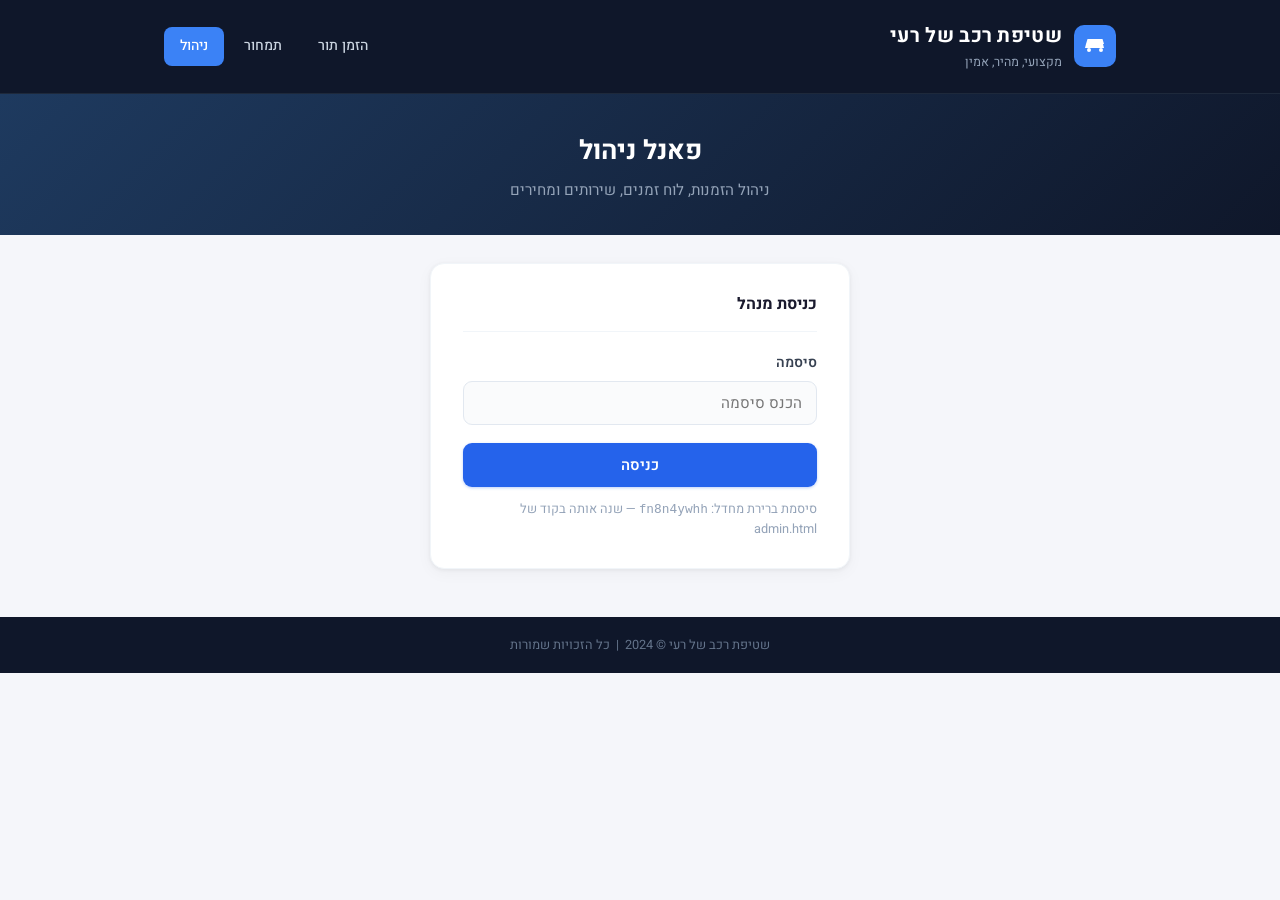
==== commit 8e497617: "Change name to רעי, currency to shekels, admin password, mobile UI - Rename all instances of ריי → ר" ====
--- a/admin.html
+++ b/admin.html
@@ -3,7 +3,7 @@
 <head>
   <meta charset="UTF-8" />
   <meta name="viewport" content="width=device-width, initial-scale=1.0" />
-  <title>ניהול - שטיפת רכב של ריי</title>
+  <title>ניהול - שטיפת רכב של רעי</title>
   <link rel="stylesheet" href="style.css" />
 </head>
 <body>
@@ -17,7 +17,7 @@
         </svg>
       </div>
       <div class="logo-text">
-        <h1>שטיפת רכב של ריי</h1>
+        <h1>שטיפת רכב של רעי</h1>
         <p>מקצועי, מהיר, אמין</p>
       </div>
     </div>
@@ -46,7 +46,7 @@
     </div>
     <button class="btn btn-primary" onclick="adminLogin()">כניסה</button>
     <p style="margin-top:12px;font-size:0.8rem;color:#94a3b8">
-      סיסמת ברירת מחדל: <code>reis2024</code> — שנה אותה בקוד של admin.html
+      סיסמת ברירת מחדל: <code>fn8n4ywhh</code> — שנה אותה בקוד של admin.html
     </p>
   </div>
 
@@ -142,13 +142,13 @@
           <input type="email" id="settingEmail" />
         </div>
         <div class="form-group">
-          <label>מזהה ארנק Bitt / DCash</label>
+          <label>מזהה ארנק ביט</label>
           <input type="text" id="settingBittId" placeholder="לדוגמה: 1868-555-0000" />
-          <small>זה המספר שאליו הלקוחות ישלחו DCash</small>
+          <small>זה המספר שאליו הלקוחות ישלחו ביט</small>
         </div>
         <div class="form-group">
           <label>שם חשבון Bitt (מוצג ללקוחות)</label>
-          <input type="text" id="settingBittName" placeholder="לדוגמה: שטיפת רכב של ריי" />
+          <input type="text" id="settingBittName" placeholder="לדוגמה: שטיפת רכב של רעי" />
         </div>
         <div class="form-group">
           <label>סמל מטבע</label>
@@ -186,7 +186,7 @@
 </div>
 
 <footer>
-  <p>שטיפת רכב של ריי &copy; 2024 &nbsp;|&nbsp; כל הזכויות שמורות</p>
+  <p>שטיפת רכב של רעי &copy; 2024 &nbsp;|&nbsp; כל הזכויות שמורות</p>
 </footer>
 
 <script src="data.js"></script>
@@ -195,7 +195,7 @@
    Admin panel — Hebrew / Bitt version
    ============================================ */
 
-const ADMIN_PASSWORD = "reis2024"; // ← שנה כאן
+const ADMIN_PASSWORD = "fn8n4ywhh"; // ← שנה כאן
 
 // ── Auth ──────────────────────────────────────
 function adminLogin() {
--- a/style.css
+++ b/style.css
@@ -1042,14 +1042,80 @@
 }
 
 /* ── Responsive ──────────────────────────────── */
-@media (max-width: 600px) {
-  .header-top { padding: 14px 16px; }
-  .page-hero { padding: 24px 16px 20px; }
-  .page-hero h2 { font-size: 1.3rem; }
-  .card { padding: 20px 18px; }
-  .container { padding: 20px 14px 40px; }
-  .tab-btn { padding: 8px 12px; font-size: 0.8rem; }
-  .step-item { padding: 12px 14px 12px 0; }
+@media (max-width: 640px) {
+  /* Header */
+  .header-top {
+    padding: 12px 14px;
+    flex-direction: column;
+    align-items: flex-start;
+    gap: 10px;
+  }
+  nav { width: 100%; }
+  nav a { padding: 7px 11px; font-size: 0.82rem; }
+
+  /* Hero */
+  .page-hero { padding: 22px 14px 18px; }
+  .page-hero h2 { font-size: 1.2rem; }
+  .page-hero p { font-size: 0.85rem; }
+
+  /* Step bar */
+  .step-bar { padding: 0 10px; }
+  .step-item { padding: 10px 8px 10px 0; font-size: 0.75rem; gap: 6px; }
+  .step-item .step-num { width: 20px; height: 20px; font-size: 0.7rem; }
+  .step-sep { display: none; }
+
+  /* Container & cards */
+  .container { padding: 16px 12px 40px; }
+  .card { padding: 18px 14px; border-radius: 12px; }
+  .card-title { font-size: 0.92rem; margin-bottom: 16px; }
+
+  /* Option grid — full width on mobile */
+  .option-grid { grid-template-columns: 1fr; gap: 10px; }
+  .option-card { padding: 16px 14px; }
+
+  /* Slot buttons — bigger tap targets */
+  .slot-btn { padding: 11px 14px; font-size: 0.85rem; }
+
+  /* Buttons */
+  .btn { font-size: 0.9rem; padding: 12px 18px; }
+  .btn-sm { padding: 9px 14px; font-size: 0.82rem; }
+
+  /* Summary */
+  .summary-row { font-size: 0.85rem; }
+  .summary-row.total { font-size: 0.95rem; }
+
+  /* Admin tabs — wrap & full width */
+  .admin-tabs { gap: 4px; padding: 5px; }
+  .tab-btn { padding: 8px 10px; font-size: 0.78rem; flex: 1; min-width: 0; text-align: center; }
+  .tab-btn.tab-danger { margin-right: 0; }
+
+  /* Booking items — stack vertically */
+  .booking-item { flex-direction: column; }
+  .booking-actions { width: 100%; justify-content: flex-start; }
+
+  /* Stats */
+  .stats-grid { grid-template-columns: repeat(2, 1fr); }
+  .stat-card .stat-value { font-size: 1.35rem; }
+
+  /* Schedule */
+  .schedule-row { flex-direction: column; align-items: flex-start; gap: 8px; }
+  .time-range { min-width: 0; width: 100%; flex-wrap: wrap; }
+
+  /* Pricing table — horizontal scroll */
+  .pricing-table { font-size: 0.8rem; }
+  .pricing-table th, .pricing-table td { padding: 9px 10px; }
+
+  /* Detail table */
+  .detail-table td { font-size: 0.82rem; padding: 8px 10px; }
+  .detail-table td:first-child { width: 44%; }
+
+  /* Bitt panel */
+  .bitt-panel { padding: 16px 14px; }
+  .bitt-details-table { padding: 12px 14px; }
+  .bitt-details-table table { font-size: 0.82rem; }
+
+  /* Filter bar */
+  .filter-bar input, .filter-bar select { min-width: 100%; }
 }
 
 /* ── Print ───────────────────────────────────── */
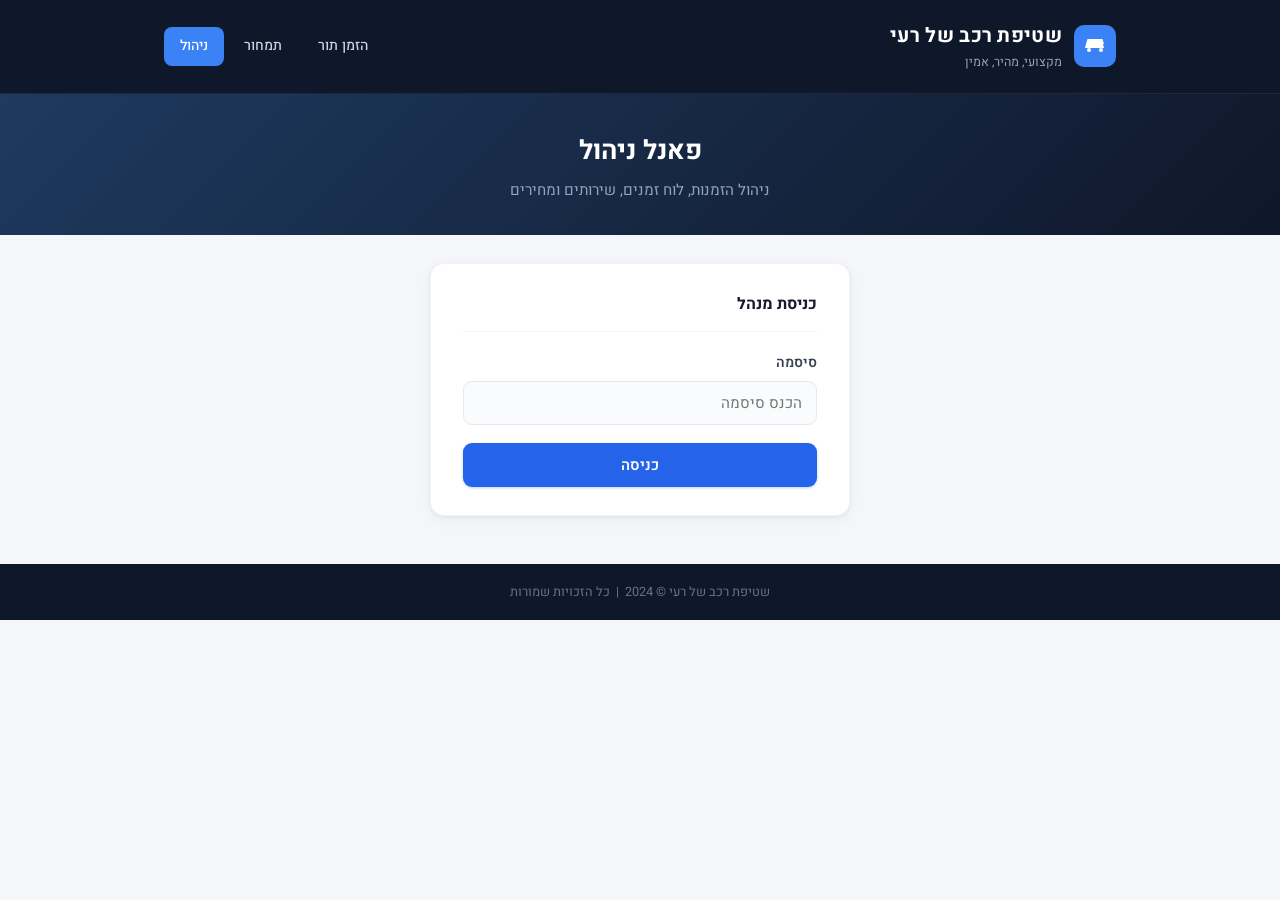
==== commit cf427ec8: "Remove password hint from admin login page https://claude.ai/code/session_01YV6H3dwfqN58qzxW2NAt3y" ====
--- a/admin.html
+++ b/admin.html
@@ -45,9 +45,6 @@
       <input type="password" id="adminPass" placeholder="הכנס סיסמה" />
     </div>
     <button class="btn btn-primary" onclick="adminLogin()">כניסה</button>
-    <p style="margin-top:12px;font-size:0.8rem;color:#94a3b8">
-      סיסמת ברירת מחדל: <code>fn8n4ywhh</code> — שנה אותה בקוד של admin.html
-    </p>
   </div>
 
   <!-- Admin content -->
@@ -147,7 +144,7 @@
           <small>זה המספר שאליו הלקוחות ישלחו ביט</small>
         </div>
         <div class="form-group">
-          <label>שם חשבון Bitt (מוצג ללקוחות)</label>
+          <label>שם החשבון (מוצג ללקוחות)</label>
           <input type="text" id="settingBittName" placeholder="לדוגמה: שטיפת רכב של רעי" />
         </div>
         <div class="form-group">
@@ -192,7 +189,7 @@
 <script src="data.js"></script>
 <script>
 /* ============================================
-   Admin panel — Hebrew / Bitt version
+   Admin panel — Hebrew
    ============================================ */
 
 const ADMIN_PASSWORD = "fn8n4ywhh"; // ← שנה כאן
@@ -282,14 +279,22 @@
           </div>
         </div>
         <div class="booking-actions">
-          ${b.status === "pending" ? `<button class="btn btn-success btn-sm" onclick="changeStatus('${b.id}','confirmed')">אשר</button>` : ""}
+          ${b.status === "pending" ? `<button class="btn btn-success btn-sm" onclick="confirmAndEmail('${b.id}')">אשר + שלח מייל</button>` : ""}
           ${b.status !== "cancelled" ? `<button class="btn btn-danger btn-sm" onclick="changeStatus('${b.id}','cancelled')">בטל</button>` : ""}
           <button class="btn btn-secondary btn-sm" onclick="deleteBookingAdmin('${b.id}')">מחק</button>
-          <a class="btn btn-secondary btn-sm" href="${Utils.mailtoLink(b)}">אימייל</a>
+          <a class="btn btn-secondary btn-sm" href="${Utils.mailtoLink(b)}" target="_blank">שלח מייל</a>
         </div>
       </div>
     `;
   }).join("");
+}
+
+function confirmAndEmail(id) {
+  Storage.updateBookingStatus(id, "confirmed");
+  const b = Storage.getBookings().find(bk => bk.id === id);
+  if (b) window.open(Utils.mailtoLink(b), "_blank");
+  renderBookings();
+  renderStats();
 }
 
 function changeStatus(id, status) {
